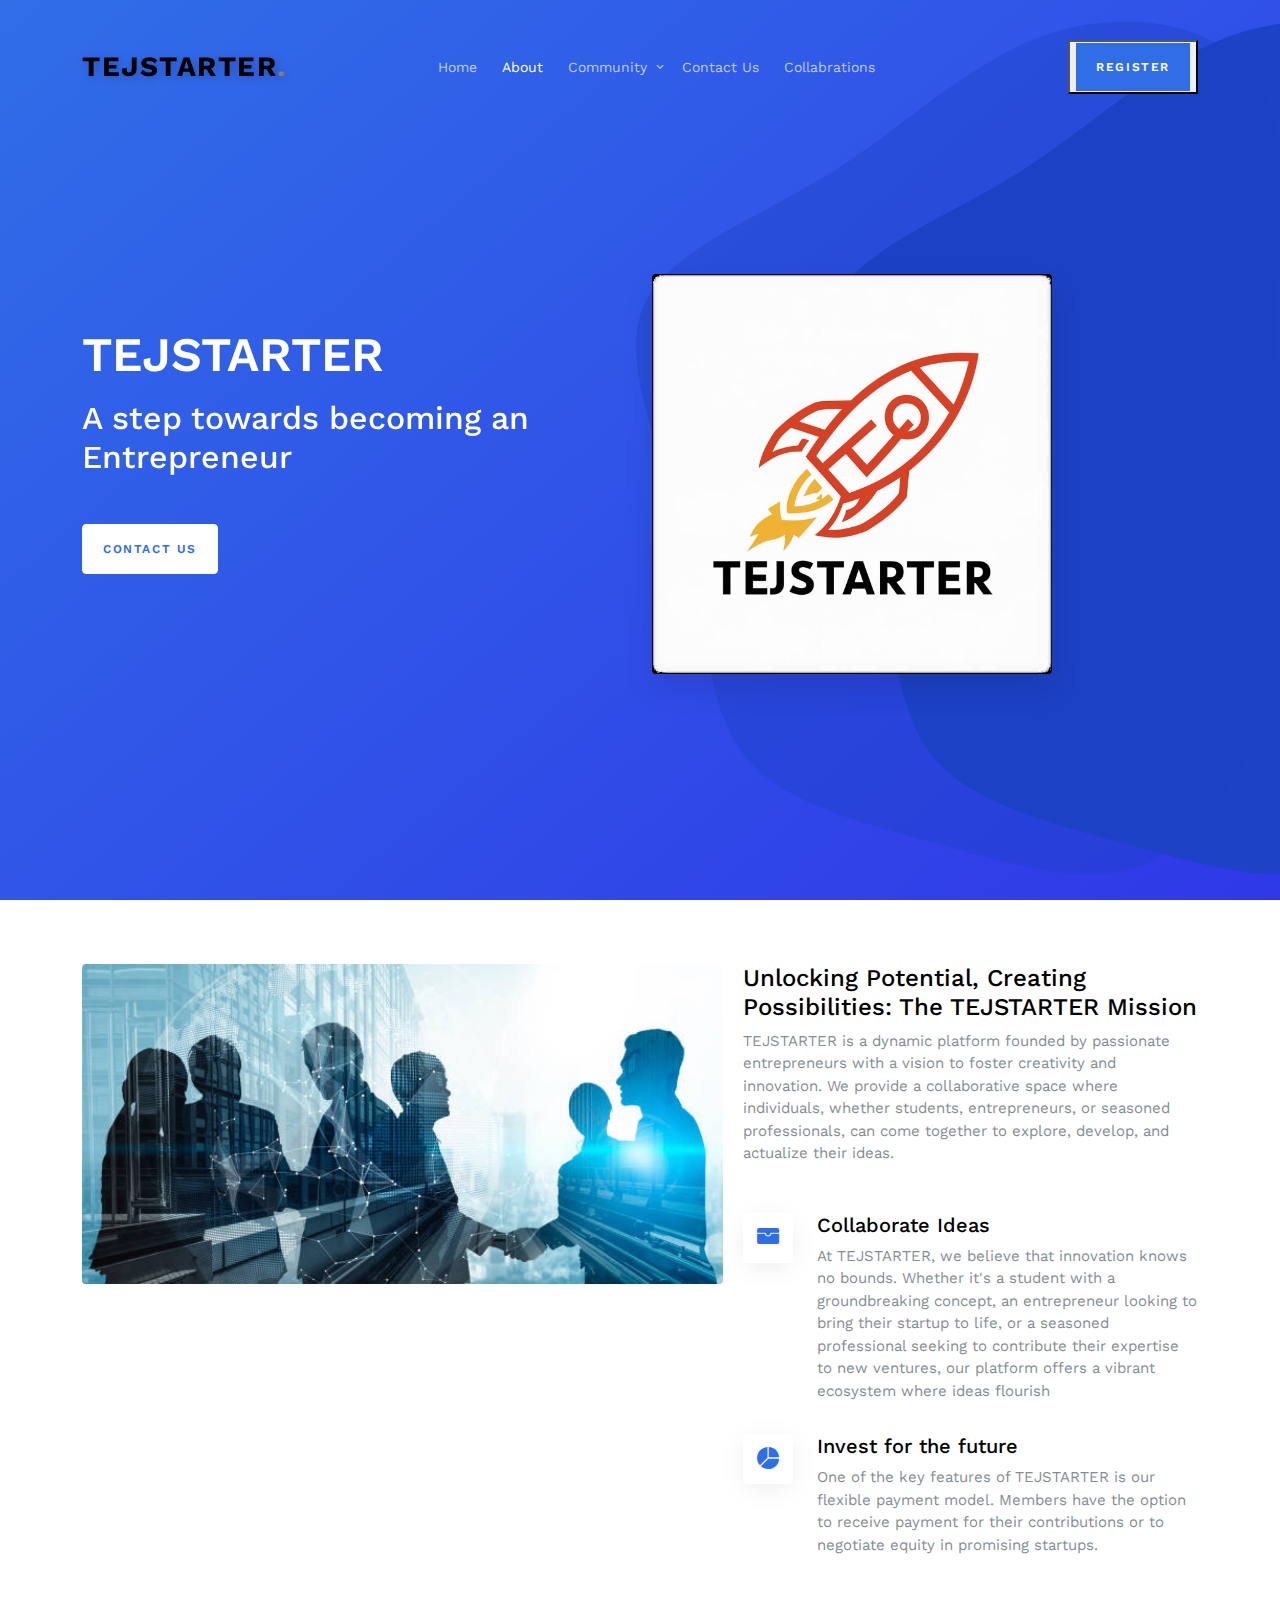
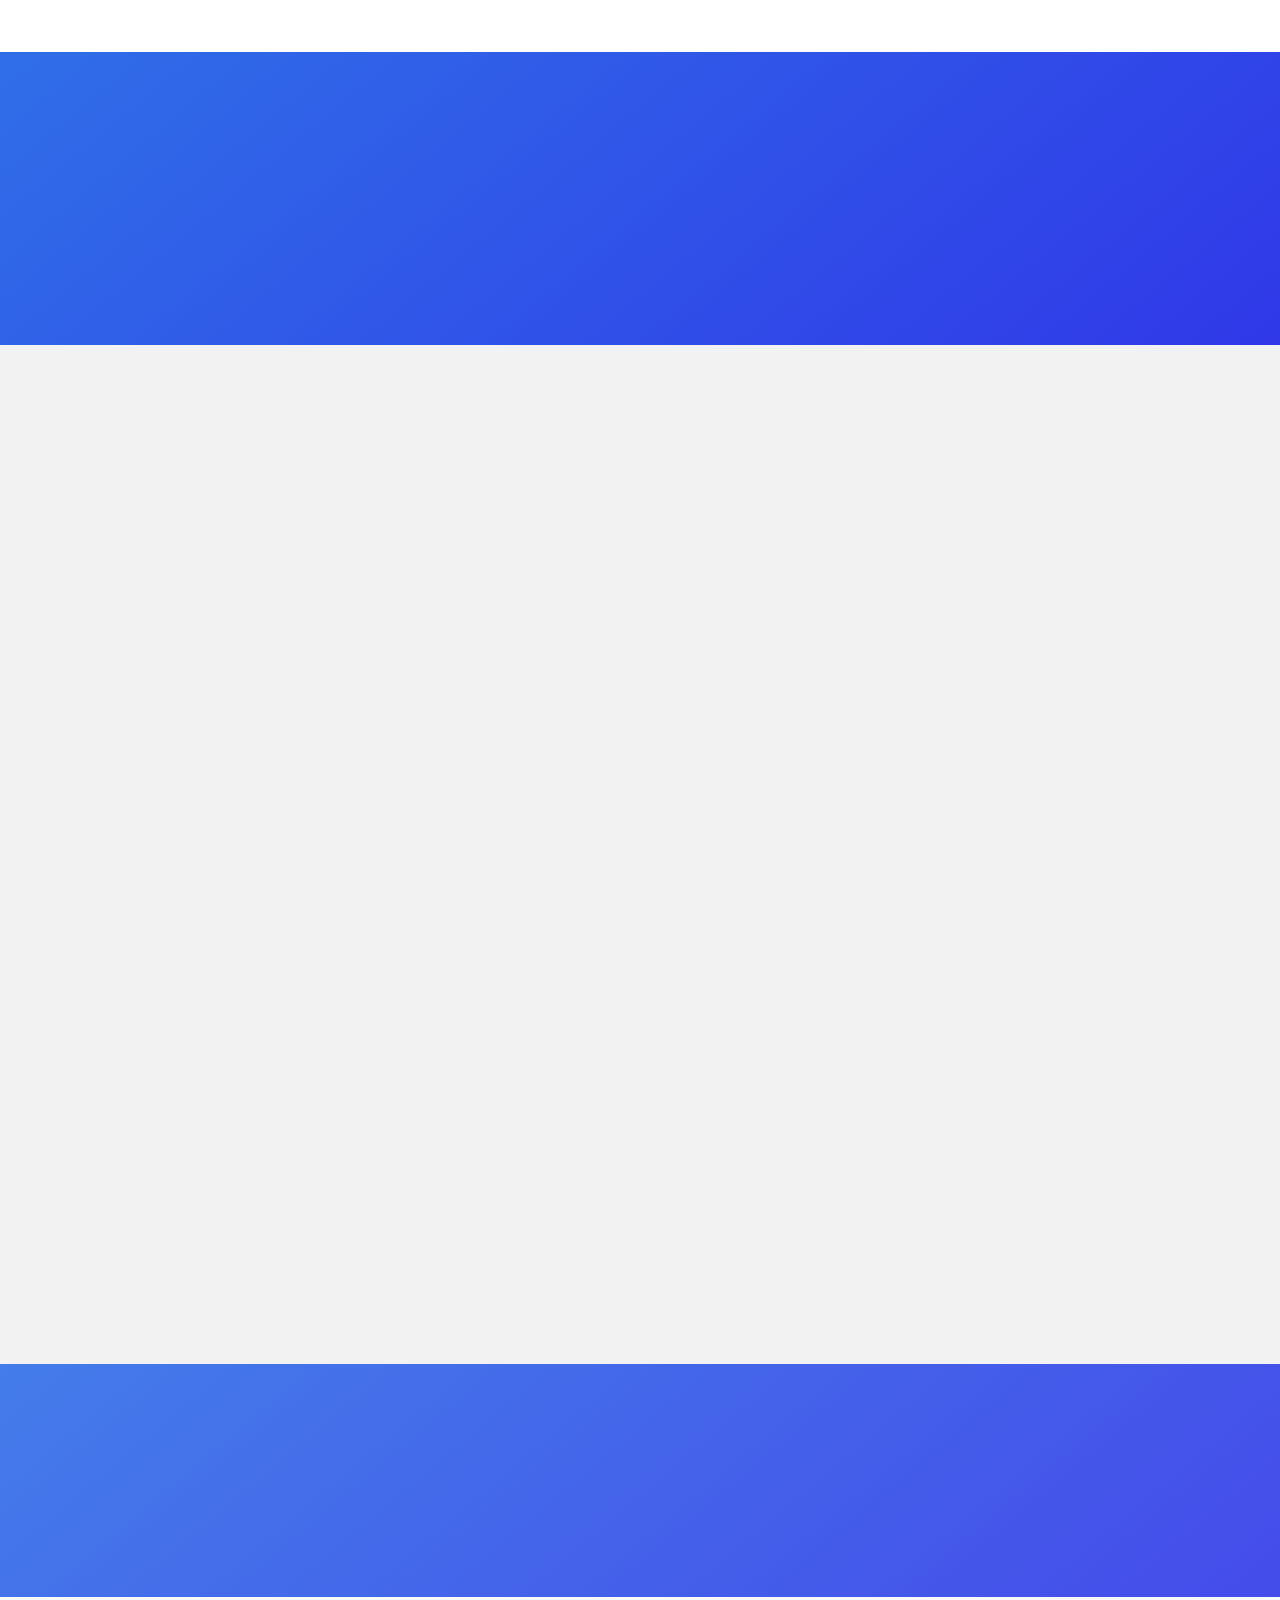
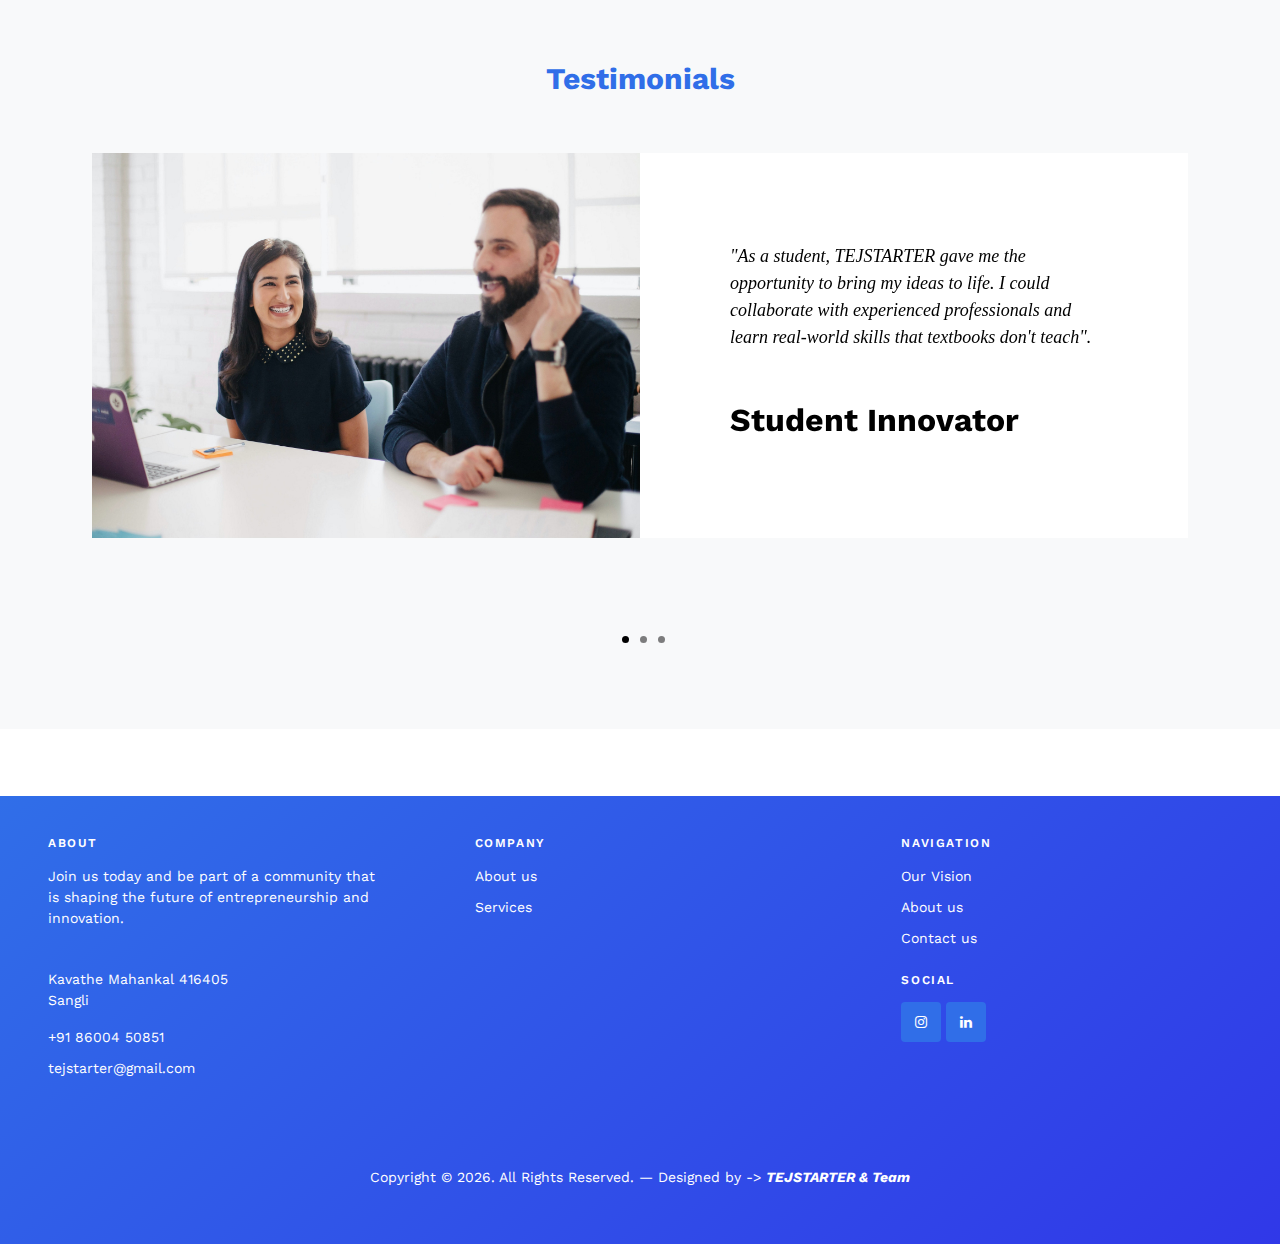
==== index.html @ 8b46d192 "Add initial HTML structure and SCSS styles for the project" ====
<!-- /*
* Template Name: Financing
* Template Author: Untree.co
* Template URI: https://untree.co/
* License: https://creativecommons.org/licenses/by/3.0/
*/ -->
<!DOCTYPE html>
<html lang="en">
  <head>
    <meta charset="utf-8" />
    <meta name="viewport" content="width=device-width, initial-scale=1" />
    <meta name="author" content="Untree.co" />
    <link rel="shortcut icon" href="TEJASLOGO.png" />

    <meta name="description" content="" />
    <meta name="keywords" content="bootstrap, bootstrap5" />

    <link rel="preconnect" href="https://fonts.googleapis.com" />
    <link rel="preconnect" href="https://fonts.gstatic.com" crossorigin />
    <link
      href="https://fonts.googleapis.com/css2?family=Work+Sans:wght@400;600;700&display=swap"
      rel="stylesheet"
    />

    <link rel="stylesheet" href="fonts/icomoon/style.css" />
    <link rel="stylesheet" href="fonts/flaticon/font/flaticon.css" />

    <link
      rel="stylesheet"
      href="https://cdn.jsdelivr.net/npm/bootstrap-icons@1.8.1/font/bootstrap-icons.css"
    />

    <link rel="stylesheet" href="css/tiny-slider.css" />
    <link rel="stylesheet" href="css/aos.css" />
    <link rel="stylesheet" href="css/glightbox.min.css" />
    <link rel="stylesheet" href="css/style.css" />

    <link rel="stylesheet" href="css/flatpickr.min.css" />

    <title>TEJSTARTER-innovate & implement ideas</title>
  </head>
  <body>
    <div class="site-mobile-menu site-navbar-target">
      <div class="site-mobile-menu-header">
        <div class="site-mobile-menu-close">
          <span class="icofont-close js-menu-toggle"></span>
        </div>
      </div>
      <div class="site-mobile-menu-body"></div>
    </div>

    <nav class="site-nav">
      <div class="container">
        <div class="menu-bg-wrap">
          <div class="site-navigation">
            <div class="row g-0 align-items-center">
              <div class="col-2">
                <a
                  href="index.html"
                  class="logo m-0 float-start fw-bold text-uppercase"
                  style="
                    font-size: 28px;
                    background:black;
                    -webkit-background-clip: text;
                    color: transparent;
                    text-shadow: 2px 2px 10px rgba(0, 0, 0, 0.2);
                    letter-spacing: 1.5px;
                    transition: transform 0.3s ease-in-out;
                  "
                  onmouseover="this.style.transform='scale(1.1)'"
                  onmouseout="this.style.transform='scale(1)'"
                >
                  TEJSTARTER<span class="text-primary">.</span>
                </a>
              </div>
              <div class="col-8 text-center">
                <ul
                  class="js-clone-nav d-none d-lg-inline-block text-start site-menu mx-auto"
                >
                  <li><a href="index.html">Home</a></li>
                  <li class="active"><a href="about.html">About</a></li>
                  <li class="has-children">
                    <a href="financing.html">Community</a>
                    <ul class="dropdown">
                      <li><a href="financing.html">Student</a></li>
                      <li><a href="single.html">Investor</a></li>
                      <li><a href="case-study.html">Entrepreneur</a></li>
                    </ul>
                  </li>
				  
                  <li><a href="contact.html">Contact Us</a></li>
                  <li><a href="collab.html">Collabrations</a></li>
                </ul>
              </div>
              <div class="col-2 text-end">
                <a
                  href="#"
                  class="burger ms-auto float-end site-menu-toggle js-menu-toggle d-inline-block d-lg-none light"
                >
                  <span></span>
                </a>

                

                <button>
                  <a style="border: #fff 2px ;"
                    href="registration_page.html"
                    class="btn btn-primary rounded-0 d-none d-lg-inline-block"
                    >Register</a
                  >
                </button>
              </div>
            </div>
          </div>
        </div>
      </div>
    </nav>

    <div class="hero overlay">
      <img src="images/blob.svg" alt="" class="img-fluid blob" />
      <div class="container">
        <div class="row align-items-center justify-content-between pt-5">
          <div class="col-lg-6 text-center text-lg-start pe-lg-5">
            <h1 class="heading text-white mb-3" data-aos="fade-up">
              TEJSTARTER
            </h1>
            <h2 class="text-white mb-5" data-aos="fade-up" data-aos-delay="100">
              A step towards becoming an Entrepreneur
            </h2>
            <div
              class="align-items-center mb-5 mm"
              data-aos="fade-up"
              data-aos-delay="200"
            >
              <a href="contact.html" class="btn btn-outline-white-reverse me-8"
                >Contact us</a
              >
            </div>
          </div>
          <div class="col-lg-6" data-aos="fade-up" data-aos-delay="300">
            <div class="img-wrap">
              <img
                src="TEJASLOGO.png"
                alt="Image"
                class="img-fluid rounded"
                height="450"
                width="400"
              />
            </div>
          </div>
        </div>
      </div>
    </div>

    <div class="section">
      <div class="container">
        <div class="row justify-content-between">
          <div class="col-lg-7 mb-4 mb-lg-0">
            <img
              src="low_quality-IDx06oyMiq.jpg"
              alt="Image"
              class="img-fluid rounded"
              height="800"
              width="900"
            />
          </div>
          <div class="col-lg-5 ps-lg-2">
            <div class="mb-5">
              <h2 class="text-black h4">
                Unlocking Potential, Creating Possibilities: The TEJSTARTER
                Mission
              </h2>
              <p>
                TEJSTARTER is a dynamic platform founded by passionate
                entrepreneurs with a vision to foster creativity and innovation.
                We provide a collaborative space where individuals, whether
                students, entrepreneurs, or seasoned professionals, can come
                together to explore, develop, and actualize their ideas.
              </p>
            </div>
            <div class="d-flex mb-3 service-alt">
              <div>
                <span class="bi-wallet-fill me-4"></span>
              </div>
              <div>
                <h3>Collaborate Ideas</h3>
                <p>
                  At TEJSTARTER, we believe that innovation knows no bounds.
                  Whether it's a student with a groundbreaking concept, an
                  entrepreneur looking to bring their startup to life, or a
                  seasoned professional seeking to contribute their expertise to
                  new ventures, our platform offers a vibrant ecosystem where
                  ideas flourish
                </p>
              </div>
            </div>

            <div class="d-flex mb-3 service-alt">
              <div>
                <span class="bi-pie-chart-fill me-4"></span>
              </div>
              <div>
                <h3>Invest for the future</h3>
                <p>
                  One of the key features of TEJSTARTER is our flexible payment
                  model. Members have the option to receive payment for their
                  contributions or to negotiate equity in promising startups.
                </p>
              </div>
            </div>
          </div>
        </div>
      </div>
    </div>

    <div class="section sec-features">
      <div class="container">
        <div class="row g-5">
          <div
            class="col-12 col-sm-6 col-md-6 col-lg-4"
            data-aos="fade-up"
            data-aos-delay="0"
          >
            <div class="feature d-flex">
              <img src="networking.png" alt="people" width="95" height="95" />
              <div>
                <h3>---Networking Opportunities</h3>
                <br />

                <p>
                  <b
                    >Connect with like-minded entrepreneurs, industry experts,
                    and investors to expand your professional network and find
                    collaborators.</b
                  >
                </p>
              </div>
            </div>
          </div>
          <div
            class="col-12 col-sm-6 col-md-6 col-lg-4"
            data-aos="fade-up"
            data-aos-delay="100"
          >
            <div class="feature d-flex">
              <img src="cross-country.png" width="95" height="95" />
              <div>
                <h3>Cross-Disciplinary Collaboration</h3>
                <br />

                <p>
                  <b
                    >Work with professionals from diverse fields, sparking
                    innovation through shared expertise and perspectives</b
                  >
                </p>
              </div>
            </div>
          </div>
          <div
            class="col-12 col-sm-6 col-md-6 col-lg-4"
            data-aos="fade-up"
            data-aos-delay="200"
          >
            <div class="feature d-flex">
              <img src="compensation.png" width="95" height="95" />
              <div>
                <h3>Flexible Compensation</h3>
                <br />

                <p>
                  <b
                    >Choose between monetary compensation or equity in startups,
                    giving you control over your involvement and investment in
                    projects.
                  </b>
                </p>
              </div>
            </div>
          </div>
        </div>
      </div>
    </div>

    <div class="section sec-services">
      <div class="container">
        <div class="row mb-5">
          <div class="col-lg-5 mx-auto text-center" data-aos="fade-up">
            <h2 class="heading text-primary">Why Join Us?</h2>
            <br />
          </div>
        </div>

        <div class="row">
          <div class="col-12 col-sm-6 col-md-6 col-lg-4" data-aos="fade-up">
            <div class="service text-center">
              <img src="ecosystem.png" width="95" height="95" />
              <br />
              <div>
                <br />
                <b><h3>Collaborative Ecosystem</h3></b>
                <br />
                <p class="mb-4">
                  TEJSTARTER is a platform where people from different
                  fields—students, entrepreneurs, and professionals—collaborate
                  to turn ideas into reality.
                </p>
              </div>
            </div>
          </div>
          <div
            class="col-12 col-sm-6 col-md-6 col-lg-4"
            data-aos="fade-up"
            data-aos-delay="100"
          >
            <div class="service text-center">
              <img src="resources.png" width="95" height="95" />
              <div>
                <br />
                <b><h3>Access to Resources</h3></b>
                <br />
                <p class="mb-4">
                  From software to market research tools, TEJSTARTER equips you
                  with the resources you need to build and grow your business.
                </p>
              </div>
            </div>
          </div>
          <div
            class="col-12 col-sm-6 col-md-6 col-lg-4"
            data-aos="fade-up"
            data-aos-delay="200"
          >
            <div class="service text-center">
              <img src="realworld.png" width="95" height="95" />
              <div>
                <br />
                <b><h3>Real-World Learning</h3></b>
                <br />
                <p class="mb-4">
                  Whether you are a student or early-stage entrepreneur,
                  TEJSTARTER provides hands-on experience in launching and
                  scaling a startup.
                </p>
              </div>
            </div>
          </div>

          <div
            class="col-12 col-sm-6 col-md-6 col-lg-4"
            data-aos="fade-up"
            data-aos-delay="100"
          >
            <div class="service text-center">
              <img src="project.png" width="95" height="95" />
              <div>
                <br />
                <b><h3>Diverse Project Opportunities</h3></b>
                <br />
                <p class="mb-4">
                  You can work on a variety of projects across different
                  industries, helping you build a versatile skill set.
                </p>
              </div>
            </div>
          </div>
          <div
            class="col-12 col-sm-6 col-md-6 col-lg-4"
            data-aos="fade-up"
            data-aos-delay="200"
          >
            <div class="service text-center">
              <span class="bi-graph-up-arrow"></span>
              <div>
                <b><h3>Growth Opportunities</h3></b>
                <br />
                <p class="mb-4">
                  TEJSTARTER helps you grow based on your specific goals,
                  whether it’s building a startup or improving your skills.
                </p>
              </div>
            </div>
          </div>
          <div
            class="col-12 col-sm-6 col-md-6 col-lg-4"
            data-aos="fade-up"
            data-aos-delay="300"
          >
            <div class="service text-center">
              <span class="bi-layers"></span>
              <div>
                <b><h3>Validation and Testing</h3></b>
                <br />
                <p class="mb-4">
                  By joining Tejas-Starters you can validate your ideas in
                  real-world settings by testing products, getting feedback from
                  experts.
                </p>
              </div>
            </div>
          </div>
        </div>
      </div>
    </div>

    <div
      class="section sec-cta overlay"
      style="background-image: url('bg2_home.jfif')"
    >
      <div class="container">
        <div class="row justify-content-between align-items-center">
          <div class="col-lg-5" data-aos="fade-up" data-aos-delay="0">
            <h2 class="heading">Wanna Talk To Us?</h2>
            <p>
              Got questions or want to collaborate? We're here to help! Click
              here to reach out and connect with us today.
            </p>
          </div>
          <div
            class="col-lg-5 text-end"
            data-aos="fade-up"
            data-aos-delay="100"
          >
            <a href="contact.html" class="btn btn-outline-white-reverse"
              >Contact us</a
            >
          </div>
        </div>
      </div>
    </div>

    <div class="section sec-testimonial bg-light">
      <div class="container">
        <div class="row mb-5 justify-content-center">
          <div class="col-lg-6 text-center">
            <h2 class="heading text-primary">Testimonials</h2>
          </div>
        </div>

        <div class="testimonial-slider-wrap">
          <div class="testimonial-slider" id="testimonial-slider">
            <div class="item">
              <div class="testimonial-half d-lg-flex bg-white">
                <div
                  class="img"
                  style="background-image: url('images/img_1.jpg')"
                ></div>
                <div class="text">
                  <blockquote>
                    <p>
                      "As a student, TEJSTARTER gave me the opportunity to bring
                      my ideas to life. I could collaborate with experienced
                      professionals and learn real-world skills that textbooks
                      don't teach".
                    </p>
                  </blockquote>
                  <div class="author">
                    <h2>
                      <strong class="d-block text-black"
                        >Student Innovator</strong
                      >
                    </h2>
                  </div>
                </div>
              </div>
            </div>

            <div class="item">
              <div class="testimonial-half d-lg-flex bg-white">
                <div
                  class="img"
                  style="background-image: url('img-1.jpg')"
                ></div>
                <div class="text">
                  <blockquote>
                    <p>
                      "TEJSTARTER is an amazing platform for startups. I’ve
                      connected with talented entrepreneurs and professionals,
                      and it’s helped me invest in some really promising ideas".
                    </p>
                  </blockquote>
                  <div class="author">
                    <h2>
                      <strong class="d-block text-black">Investor</strong>
                    </h2>
                  </div>
                </div>
              </div>
            </div>

            <div class="item">
              <div class="testimonial-half d-lg-flex bg-white">
                <div
                  class="img"
                  style="background-image: url('entrprnr.jpeg')"
                ></div>
                <div class="text">
                  <blockquote>
                    <p>
                      "TEJSTARTER transformed my startup journey. The
                      collaborative space allowed me to connect with brilliant
                      minds from different fields, and the flexible compensation
                      model gave me the freedom to focus on long-term success!"
                    </p>
                  </blockquote>
                  <div class="author">
                    <h2>
                      <strong class="d-block text-black">Entrepreneur</strong>
                    </h2>
                  </div>
                </div>
              </div>
            </div>
          </div>
        </div>
      </div>
    </div>
    <br />
    <br />
    <br />

    <!-- Footer -->
    <div
      class="site-footer"
      style="background-color: #007BFF; color: #fff; margin: 0; padding: 40px 0;"
    >
      <div class="container-fluid px-0">
        <div class="row gx-0">
          <!-- Footer Col 1 -->
          <div class="col-lg-4 px-5">
            <div class="widget">
              <h3>About</h3>
              <p>
                Join us today and be part of a community that is shaping the
                future of entrepreneurship and innovation.
              </p>
            </div>
            <div class="widget">
              <address>Kavathe Mahankal 416405<br />Sangli</address>
              <ul class="list-unstyled links">
                <li>+91 86004 50851</li>
                <li>
                  <a
                    href="mailto:tejstarter@gmail.com"
                    style="color: #fff; text-decoration: none;"
                  >
                    tejstarter@gmail.com
                  </a>
                </li>
              </ul>
            </div>
          </div>
          <!-- Footer Col 2 -->
          <div class="col-lg-4 px-5">
            <div class="widget">
              <h3>Company</h3>
              <ul class="list-unstyled links">
                <li>
                  <a href="#" style="color: #fff; text-decoration: none;"
                    >About us</a
                  >
                </li>
                <li>
                  <a href="#" style="color: #fff; text-decoration: none;"
                    >Services</a
                  >
                </li>
              </ul>
            </div>
          </div>
          <!-- Footer Col 3 -->
          <div class="col-lg-4 px-5">
            <div class="widget">
              <h3>Navigation</h3>
              <ul class="list-unstyled links mb-4">
                <li>
                  <a href="#" style="color: #fff; text-decoration: none;"
                    >Our Vision</a
                  >
                </li>
                <li>
                  <a href="#" style="color: #fff; text-decoration: none;"
                    >About us</a
                  >
                </li>
                <li>
                  <a href="#" style="color: #fff; text-decoration: none;"
                    >Contact us</a
                  >
                </li>
              </ul>
              <h3>Social</h3>
              <ul class="list-unstyled social">
                <li>
                  <a
                    href="https://www.instagram.com/tejstarter"
                    style="color: #fff;"
                  >
                    <span class="icon-instagram"></span>
                  </a>
                </li>
                <li>
                  <a
                    href="https://www.linkedin.com/company/startters/"
                    style="color: #fff;"
                  >
                    <span class="icon-linkedin"></span>
                  </a>
                </li>
              </ul>
            </div>
          </div>
        </div>
        <!-- Footer bottom row -->
        <div class="row gx-0 mt-5">
          <div class="col-12 text-center" style="padding: 0 20px;">
            <p>
              Copyright &copy;
              <script>
                document.write(new Date().getFullYear());
              </script>.
              All Rights Reserved. &mdash; Designed by ->
              <b><i>TEJSTARTER & Team</i></b>
            </p>
          </div>
        </div>
      </div>
    </div>
    <!-- End Footer -->

    <!-- Preloader -->
    <div id="overlayer"></div>
    <div class="loader">
      <div class="spinner-border text-primary" role="status">
        <span class="visually-hidden">Loading...</span>
      </div>
    </div>

    <script src="js/bootstrap.bundle.min.js"></script>
    <script src="js/tiny-slider.js"></script>

    <script src="js/flatpickr.min.js"></script>

    <script src="js/aos.js"></script>
    <script src="js/glightbox.min.js"></script>
    <script src="js/navbar.js"></script>
    <script src="js/counter.js"></script>
    <script src="js/custom.js"></script>
  </body>
</html>
---- fonts/icomoon/style.css ----
@font-face {
  font-family: 'icomoon';
  src:  url('fonts/icomoon.eot?10si43');
  src:  url('fonts/icomoon.eot?10si43#iefix') format('embedded-opentype'),
    url('fonts/icomoon.ttf?10si43') format('truetype'),
    url('fonts/icomoon.woff?10si43') format('woff'),
    url('fonts/icomoon.svg?10si43#icomoon') format('svg');
  font-weight: normal;
  font-style: normal;
}

[class^="icon-"], [class*=" icon-"] {
  /* use !important to prevent issues with browser extensions that change fonts */
  font-family: 'icomoon' !important;
  speak: none;
  font-style: normal;
  font-weight: normal;
  font-variant: normal;
  text-transform: none;
  line-height: 1;

  /* Better Font Rendering =========== */
  -webkit-font-smoothing: antialiased;
  -moz-osx-font-smoothing: grayscale;
}

.icon-asterisk:before {
  content: "\f069";
}
.icon-plus:before {
  content: "\f067";
}
.icon-question:before {
  content: "\f128";
}
.icon-minus:before {
  content: "\f068";
}
.icon-glass:before {
  content: "\f000";
}
.icon-music:before {
  content: "\f001";
}
.icon-search:before {
  content: "\f002";
}
.icon-envelope-o:before {
  content: "\f003";
}
.icon-heart:before {
  content: "\f004";
}
.icon-star:before {
  content: "\f005";
}
.icon-star-o:before {
  content: "\f006";
}
.icon-user:before {
  content: "\f007";
}
.icon-film:before {
  content: "\f008";
}
.icon-th-large:before {
  content: "\f009";
}
.icon-th:before {
  content: "\f00a";
}
.icon-th-list:before {
  content: "\f00b";
}
.icon-check:before {
  content: "\f00c";
}
.icon-close:before {
  content: "\f00d";
}
.icon-remove:before {
  content: "\f00d";
}
.icon-times:before {
  content: "\f00d";
}
.icon-search-plus:before {
  content: "\f00e";
}
.icon-search-minus:before {
  content: "\f010";
}
.icon-power-off:before {
  content: "\f011";
}
.icon-signal:before {
  content: "\f012";
}
.icon-cog:before {
  content: "\f013";
}
.icon-gear:before {
  content: "\f013";
}
.icon-trash-o:before {
  content: "\f014";
}
.icon-home:before {
  content: "\f015";
}
.icon-file-o:before {
  content: "\f016";
}
.icon-clock-o:before {
  content: "\f017";
}
.icon-road:before {
  content: "\f018";
}
.icon-download:before {
  content: "\f019";
}
.icon-arrow-circle-o-down:before {
  content: "\f01a";
}
.icon-arrow-circle-o-up:before {
  content: "\f01b";
}
.icon-inbox:before {
  content: "\f01c";
}
.icon-play-circle-o:before {
  content: "\f01d";
}
.icon-repeat:before {
  content: "\f01e";
}
.icon-rotate-right:before {
  content: "\f01e";
}
.icon-refresh:before {
  content: "\f021";
}
.icon-list-alt:before {
  content: "\f022";
}
.icon-lock:before {
  content: "\f023";
}
.icon-flag:before {
  content: "\f024";
}
.icon-headphones:before {
  content: "\f025";
}
.icon-volume-off:before {
  content: "\f026";
}
.icon-volume-down:before {
  content: "\f027";
}
.icon-volume-up:before {
  content: "\f028";
}
.icon-qrcode:before {
  content: "\f029";
}
.icon-barcode:before {
  content: "\f02a";
}
.icon-tag:before {
  content: "\f02b";
}
.icon-tags:before {
  content: "\f02c";
}
.icon-book:before {
  content: "\f02d";
}
.icon-bookmark:before {
  content: "\f02e";
}
.icon-print:before {
  content: "\f02f";
}
.icon-camera:before {
  content: "\f030";
}
.icon-font:before {
  content: "\f031";
}
.icon-bold:before {
  content: "\f032";
}
.icon-italic:before {
  content: "\f033";
}
.icon-text-height:before {
  content: "\f034";
}
.icon-text-width:before {
  content: "\f035";
}
.icon-align-left:before {
  content: "\f036";
}
.icon-align-center:before {
  content: "\f037";
}
.icon-align-right:before {
  content: "\f038";
}
.icon-align-justify:before {
  content: "\f039";
}
.icon-list:before {
  content: "\f03a";
}
.icon-dedent:before {
  content: "\f03b";
}
.icon-outdent:before {
  content: "\f03b";
}
.icon-indent:before {
  content: "\f03c";
}
.icon-video-camera:before {
  content: "\f03d";
}
.icon-image:before {
  content: "\f03e";
}
.icon-photo:before {
  content: "\f03e";
}
.icon-picture-o:before {
  content: "\f03e";
}
.icon-pencil:before {
  content: "\f040";
}
.icon-map-marker:before {
  content: "\f041";
}
.icon-adjust:before {
  content: "\f042";
}
.icon-tint:before {
  content: "\f043";
}
.icon-edit:before {
  content: "\f044";
}
.icon-pencil-square-o:before {
  content: "\f044";
}
.icon-share-square-o:before {
  content: "\f045";
}
.icon-check-square-o:before {
  content: "\f046";
}
.icon-arrows:before {
  content: "\f047";
}
.icon-step-backward:before {
  content: "\f048";
}
.icon-fast-backward:before {
  content: "\f049";
}
.icon-backward:before {
  content: "\f04a";
}
.icon-play:before {
  content: "\f04b";
}
.icon-pause:before {
  content: "\f04c";
}
.icon-stop:before {
  content: "\f04d";
}
.icon-forward:before {
  content: "\f04e";
}
.icon-fast-forward:before {
  content: "\f050";
}
.icon-step-forward:before {
  content: "\f051";
}
.icon-eject:before {
  content: "\f052";
}
.icon-chevron-left:before {
  content: "\f053";
}
.icon-chevron-right:before {
  content: "\f054";
}
.icon-plus-circle:before {
  content: "\f055";
}
.icon-minus-circle:before {
  content: "\f056";
}
.icon-times-circle:before {
  content: "\f057";
}
.icon-check-circle:before {
  content: "\f058";
}
.icon-question-circle:before {
  content: "\f059";
}
.icon-info-circle:before {
  content: "\f05a";
}
.icon-crosshairs:before {
  content: "\f05b";
}
.icon-times-circle-o:before {
  content: "\f05c";
}
.icon-check-circle-o:before {
  content: "\f05d";
}
.icon-ban:before {
  content: "\f05e";
}
.icon-arrow-left:before {
  content: "\f060";
}
.icon-arrow-right:before {
  content: "\f061";
}
.icon-arrow-up:before {
  content: "\f062";
}
.icon-arrow-down:before {
  content: "\f063";
}
.icon-mail-forward:before {
  content: "\f064";
}
.icon-share:before {
  content: "\f064";
}
.icon-expand:before {
  content: "\f065";
}
.icon-compress:before {
  content: "\f066";
}
.icon-exclamation-circle:before {
  content: "\f06a";
}
.icon-gift:before {
  content: "\f06b";
}
.icon-leaf:before {
  content: "\f06c";
}
.icon-fire:before {
  content: "\f06d";
}
.icon-eye:before {
  content: "\f06e";
}
.icon-eye-slash:before {
  content: "\f070";
}
.icon-exclamation-triangle:before {
  content: "\f071";
}
.icon-warning:before {
  content: "\f071";
}
.icon-plane:before {
  content: "\f072";
}
.icon-calendar:before {
  content: "\f073";
}
.icon-random:before {
  content: "\f074";
}
.icon-comment:before {
  content: "\f075";
}
.icon-magnet:before {
  content: "\f076";
}
.icon-chevron-up:before {
  content: "\f077";
}
.icon-chevron-down:before {
  content: "\f078";
}
.icon-retweet:before {
  content: "\f079";
}
.icon-shopping-cart:before {
  content: "\f07a";
}
.icon-folder:before {
  content: "\f07b";
}
.icon-folder-open:before {
  content: "\f07c";
}
.icon-arrows-v:before {
  content: "\f07d";
}
.icon-arrows-h:before {
  content: "\f07e";
}
.icon-bar-chart:before {
  content: "\f080";
}
.icon-bar-chart-o:before {
  content: "\f080";
}
.icon-twitter-square:before {
  content: "\f081";
}
.icon-facebook-square:before {
  content: "\f082";
}
.icon-camera-retro:before {
  content: "\f083";
}
.icon-key:before {
  content: "\f084";
}
.icon-cogs:before {
  content: "\f085";
}
.icon-gears:before {
  content: "\f085";
}
.icon-comments:before {
  content: "\f086";
}
.icon-thumbs-o-up:before {
  content: "\f087";
}
.icon-thumbs-o-down:before {
  content: "\f088";
}
.icon-star-half:before {
  content: "\f089";
}
.icon-heart-o:before {
  content: "\f08a";
}
.icon-sign-out:before {
  content: "\f08b";
}
.icon-linkedin-square:before {
  content: "\f08c";
}
.icon-thumb-tack:before {
  content: "\f08d";
}
.icon-external-link:before {
  content: "\f08e";
}
.icon-sign-in:before {
  content: "\f090";
}
.icon-trophy:before {
  content: "\f091";
}
.icon-github-square:before {
  content: "\f092";
}
.icon-upload:before {
  content: "\f093";
}
.icon-lemon-o:before {
  content: "\f094";
}
.icon-phone:before {
  content: "\f095";
}
.icon-square-o:before {
  content: "\f096";
}
.icon-bookmark-o:before {
  content: "\f097";
}
.icon-phone-square:before {
  content: "\f098";
}
.icon-twitter:before {
  content: "\f099";
}
.icon-facebook:before {
  content: "\f09a";
}
.icon-facebook-f:before {
  content: "\f09a";
}
.icon-github:before {
  content: "\f09b";
}
.icon-unlock:before {
  content: "\f09c";
}
.icon-credit-card:before {
  content: "\f09d";
}
.icon-feed:before {
  content: "\f09e";
}
.icon-rss:before {
  content: "\f09e";
}
.icon-hdd-o:before {
  content: "\f0a0";
}
.icon-bullhorn:before {
  content: "\f0a1";
}
.icon-bell-o:before {
  content: "\f0a2";
}
.icon-certificate:before {
  content: "\f0a3";
}
.icon-hand-o-right:before {
  content: "\f0a4";
}
.icon-hand-o-left:before {
  content: "\f0a5";
}
.icon-hand-o-up:before {
  content: "\f0a6";
}
.icon-hand-o-down:before {
  content: "\f0a7";
}
.icon-arrow-circle-left:before {
  content: "\f0a8";
}
.icon-arrow-circle-right:before {
  content: "\f0a9";
}
.icon-arrow-circle-up:before {
  content: "\f0aa";
}
.icon-arrow-circle-down:before {
  content: "\f0ab";
}
.icon-globe:before {
  content: "\f0ac";
}
.icon-wrench:before {
  content: "\f0ad";
}
.icon-tasks:before {
  content: "\f0ae";
}
.icon-filter:before {
  content: "\f0b0";
}
.icon-briefcase:before {
  content: "\f0b1";
}
.icon-arrows-alt:before {
  content: "\f0b2";
}
.icon-group:before {
  content: "\f0c0";
}
.icon-users:before {
  content: "\f0c0";
}
.icon-chain:before {
  content: "\f0c1";
}
.icon-link:before {
  content: "\f0c1";
}
.icon-cloud:before {
  content: "\f0c2";
}
.icon-flask:before {
  content: "\f0c3";
}
.icon-cut:before {
  content: "\f0c4";
}
.icon-scissors:before {
  content: "\f0c4";
}
.icon-copy:before {
  content: "\f0c5";
}
.icon-files-o:before {
  content: "\f0c5";
}
.icon-paperclip:before {
  content: "\f0c6";
}
.icon-floppy-o:before {
  content: "\f0c7";
}
.icon-save:before {
  content: "\f0c7";
}
.icon-square:before {
  content: "\f0c8";
}
.icon-bars:before {
  content: "\f0c9";
}
.icon-navicon:before {
  content: "\f0c9";
}
.icon-reorder:before {
  content: "\f0c9";
}
.icon-list-ul:before {
  content: "\f0ca";
}
.icon-list-ol:before {
  content: "\f0cb";
}
.icon-strikethrough:before {
  content: "\f0cc";
}
.icon-underline:before {
  content: "\f0cd";
}
.icon-table:before {
  content: "\f0ce";
}
.icon-magic:before {
  content: "\f0d0";
}
.icon-truck:before {
  content: "\f0d1";
}
.icon-pinterest:before {
  content: "\f0d2";
}
.icon-pinterest-square:before {
  content: "\f0d3";
}
.icon-google-plus-square:before {
  content: "\f0d4";
}
.icon-google-plus:before {
  content: "\f0d5";
}
.icon-money:before {
  content: "\f0d6";
}
.icon-caret-down:before {
  content: "\f0d7";
}
.icon-caret-up:before {
  content: "\f0d8";
}
.icon-caret-left:before {
  content: "\f0d9";
}
.icon-caret-right:before {
  content: "\f0da";
}
.icon-columns:before {
  content: "\f0db";
}
.icon-sort:before {
  content: "\f0dc";
}
.icon-unsorted:before {
  content: "\f0dc";
}
.icon-sort-desc:before {
  content: "\f0dd";
}
.icon-sort-down:before {
  content: "\f0dd";
}
.icon-sort-asc:before {
  content: "\f0de";
}
.icon-sort-up:before {
  content: "\f0de";
}
.icon-envelope:before {
  content: "\f0e0";
}
.icon-linkedin:before {
  content: "\f0e1";
}
.icon-rotate-left:before {
  content: "\f0e2";
}
.icon-undo:before {
  content: "\f0e2";
}
.icon-gavel:before {
  content: "\f0e3";
}
.icon-legal:before {
  content: "\f0e3";
}
.icon-dashboard:before {
  content: "\f0e4";
}
.icon-tachometer:before {
  content: "\f0e4";
}
.icon-comment-o:before {
  content: "\f0e5";
}
.icon-comments-o:before {
  content: "\f0e6";
}
.icon-bolt:before {
  content: "\f0e7";
}
.icon-flash:before {
  content: "\f0e7";
}
.icon-sitemap:before {
  content: "\f0e8";
}
.icon-umbrella:before {
  content: "\f0e9";
}
.icon-clipboard:before {
  content: "\f0ea";
}
.icon-paste:before {
  content: "\f0ea";
}
.icon-lightbulb-o:before {
  content: "\f0eb";
}
.icon-exchange:before {
  content: "\f0ec";
}
.icon-cloud-download:before {
  content: "\f0ed";
}
.icon-cloud-upload:before {
  content: "\f0ee";
}
.icon-user-md:before {
  content: "\f0f0";
}
.icon-stethoscope:before {
  content: "\f0f1";
}
.icon-suitcase:before {
  content: "\f0f2";
}
.icon-bell:before {
  content: "\f0f3";
}
.icon-coffee:before {
  content: "\f0f4";
}
.icon-cutlery:before {
  content: "\f0f5";
}
.icon-file-text-o:before {
  content: "\f0f6";
}
.icon-building-o:before {
  content: "\f0f7";
}
.icon-hospital-o:before {
  content: "\f0f8";
}
.icon-ambulance:before {
  content: "\f0f9";
}
.icon-medkit:before {
  content: "\f0fa";
}
.icon-fighter-jet:before {
  content: "\f0fb";
}
.icon-beer:before {
  content: "\f0fc";
}
.icon-h-square:before {
  content: "\f0fd";
}
.icon-plus-square:before {
  content: "\f0fe";
}
.icon-angle-double-left:before {
  content: "\f100";
}
.icon-angle-double-right:before {
  content: "\f101";
}
.icon-angle-double-up:before {
  content: "\f102";
}
.icon-angle-double-down:before {
  content: "\f103";
}
.icon-angle-left:before {
  content: "\f104";
}
.icon-angle-right:before {
  content: "\f105";
}
.icon-angle-up:before {
  content: "\f106";
}
.icon-angle-down:before {
  content: "\f107";
}
.icon-desktop:before {
  content: "\f108";
}
.icon-laptop:before {
  content: "\f109";
}
.icon-tablet:before {
  content: "\f10a";
}
.icon-mobile:before {
  content: "\f10b";
}
.icon-mobile-phone:before {
  content: "\f10b";
}
.icon-circle-o:before {
  content: "\f10c";
}
.icon-quote-left:before {
  content: "\f10d";
}
.icon-quote-right:before {
  content: "\f10e";
}
.icon-spinner:before {
  content: "\f110";
}
.icon-circle:before {
  content: "\f111";
}
.icon-mail-reply:before {
  content: "\f112";
}
.icon-reply:before {
  content: "\f112";
}
.icon-github-alt:before {
  content: "\f113";
}
.icon-folder-o:before {
  content: "\f114";
}
.icon-folder-open-o:before {
  content: "\f115";
}
.icon-smile-o:before {
  content: "\f118";
}
.icon-frown-o:before {
  content: "\f119";
}
.icon-meh-o:before {
  content: "\f11a";
}
.icon-gamepad:before {
  content: "\f11b";
}
.icon-keyboard-o:before {
  content: "\f11c";
}
.icon-flag-o:before {
  content: "\f11d";
}
.icon-flag-checkered:before {
  content: "\f11e";
}
.icon-terminal:before {
  content: "\f120";
}
.icon-code:before {
  content: "\f121";
}
.icon-mail-reply-all:before {
  content: "\f122";
}
.icon-reply-all:before {
  content: "\f122";
}
.icon-star-half-empty:before {
  content: "\f123";
}
.icon-star-half-full:before {
  content: "\f123";
}
.icon-star-half-o:before {
  content: "\f123";
}
.icon-location-arrow:before {
  content: "\f124";
}
.icon-crop:before {
  content: "\f125";
}
.icon-code-fork:before {
  content: "\f126";
}
.icon-chain-broken:before {
  content: "\f127";
}
.icon-unlink:before {
  content: "\f127";
}
.icon-info:before {
  content: "\f129";
}
.icon-exclamation:before {
  content: "\f12a";
}
.icon-superscript:before {
  content: "\f12b";
}
.icon-subscript:before {
  content: "\f12c";
}
.icon-eraser:before {
  content: "\f12d";
}
.icon-puzzle-piece:before {
  content: "\f12e";
}
.icon-microphone:before {
  content: "\f130";
}
.icon-microphone-slash:before {
  content: "\f131";
}
.icon-shield:before {
  content: "\f132";
}
.icon-calendar-o:before {
  content: "\f133";
}
.icon-fire-extinguisher:before {
  content: "\f134";
}
.icon-rocket:before {
  content: "\f135";
}
.icon-maxcdn:before {
  content: "\f136";
}
.icon-chevron-circle-left:before {
  content: "\f137";
}
.icon-chevron-circle-right:before {
  content: "\f138";
}
.icon-chevron-circle-up:before {
  content: "\f139";
}
.icon-chevron-circle-down:before {
  content: "\f13a";
}
.icon-html5:before {
  content: "\f13b";
}
.icon-css3:before {
  content: "\f13c";
}
.icon-anchor:before {
  content: "\f13d";
}
.icon-unlock-alt:before {
  content: "\f13e";
}
.icon-bullseye:before {
  content: "\f140";
}
.icon-ellipsis-h:before {
  content: "\f141";
}
.icon-ellipsis-v:before {
  content: "\f142";
}
.icon-rss-square:before {
  content: "\f143";
}
.icon-play-circle:before {
  content: "\f144";
}
.icon-ticket:before {
  content: "\f145";
}
.icon-minus-square:before {
  content: "\f146";
}
.icon-minus-square-o:before {
  content: "\f147";
}
.icon-level-up:before {
  content: "\f148";
}
.icon-level-down:before {
  content: "\f149";
}
.icon-check-square:before {
  content: "\f14a";
}
.icon-pencil-square:before {
  content: "\f14b";
}
.icon-external-link-square:before {
  content: "\f14c";
}
.icon-share-square:before {
  content: "\f14d";
}
.icon-compass:before {
  content: "\f14e";
}
.icon-caret-square-o-down:before {
  content: "\f150";
}
.icon-toggle-down:before {
  content: "\f150";
}
.icon-caret-square-o-up:before {
  content: "\f151";
}
.icon-toggle-up:before {
  content: "\f151";
}
.icon-caret-square-o-right:before {
  content: "\f152";
}
.icon-toggle-right:before {
  content: "\f152";
}
.icon-eur:before {
  content: "\f153";
}
.icon-euro:before {
  content: "\f153";
}
.icon-gbp:before {
  content: "\f154";
}
.icon-dollar:before {
  content: "\f155";
}
.icon-usd:before {
  content: "\f155";
}
.icon-inr:before {
  content: "\f156";
}
.icon-rupee:before {
  content: "\f156";
}
.icon-cny:before {
  content: "\f157";
}
.icon-jpy:before {
  content: "\f157";
}
.icon-rmb:before {
  content: "\f157";
}
.icon-yen:before {
  content: "\f157";
}
.icon-rouble:before {
  content: "\f158";
}
.icon-rub:before {
  content: "\f158";
}
.icon-ruble:before {
  content: "\f158";
}
.icon-krw:before {
  content: "\f159";
}
.icon-won:before {
  content: "\f159";
}
.icon-bitcoin:before {
  content: "\f15a";
}
.icon-btc:before {
  content: "\f15a";
}
.icon-file:before {
  content: "\f15b";
}
.icon-file-text:before {
  content: "\f15c";
}
.icon-sort-alpha-asc:before {
  content: "\f15d";
}
.icon-sort-alpha-desc:before {
  content: "\f15e";
}
.icon-sort-amount-asc:before {
  content: "\f160";
}
.icon-sort-amount-desc:before {
  content: "\f161";
}
.icon-sort-numeric-asc:before {
  content: "\f162";
}
.icon-sort-numeric-desc:before {
  content: "\f163";
}
.icon-thumbs-up:before {
  content: "\f164";
}
.icon-thumbs-down:before {
  content: "\f165";
}
.icon-youtube-square:before {
  content: "\f166";
}
.icon-youtube:before {
  content: "\f167";
}
.icon-xing:before {
  content: "\f168";
}
.icon-xing-square:before {
  content: "\f169";
}
.icon-youtube-play:before {
  content: "\f16a";
}
.icon-dropbox:before {
  content: "\f16b";
}
.icon-stack-overflow:before {
  content: "\f16c";
}
.icon-instagram:before {
  content: "\f16d";
}
.icon-flickr:before {
  content: "\f16e";
}
.icon-adn:before {
  content: "\f170";
}
.icon-bitbucket:before {
  content: "\f171";
}
.icon-bitbucket-square:before {
  content: "\f172";
}
.icon-tumblr:before {
  content: "\f173";
}
.icon-tumblr-square:before {
  content: "\f174";
}
.icon-long-arrow-down:before {
  content: "\f175";
}
.icon-long-arrow-up:before {
  content: "\f176";
}
.icon-long-arrow-left:before {
  content: "\f177";
}
.icon-long-arrow-right:before {
  content: "\f178";
}
.icon-apple:before {
  content: "\f179";
}
.icon-windows:before {
  content: "\f17a";
}
.icon-android:before {
  content: "\f17b";
}
.icon-linux:before {
  content: "\f17c";
}
.icon-dribbble:before {
  content: "\f17d";
}
.icon-skype:before {
  content: "\f17e";
}
.icon-foursquare:before {
  content: "\f180";
}
.icon-trello:before {
  content: "\f181";
}
.icon-female:before {
  content: "\f182";
}
.icon-male:before {
  content: "\f183";
}
.icon-gittip:before {
  content: "\f184";
}
.icon-gratipay:before {
  content: "\f184";
}
.icon-sun-o:before {
  content: "\f185";
}
.icon-moon-o:before {
  content: "\f186";
}
.icon-archive:before {
  content: "\f187";
}
.icon-bug:before {
  content: "\f188";
}
.icon-vk:before {
  content: "\f189";
}
.icon-weibo:before {
  content: "\f18a";
}
.icon-renren:before {
  content: "\f18b";
}
.icon-pagelines:before {
  content: "\f18c";
}
.icon-stack-exchange:before {
  content: "\f18d";
}
.icon-arrow-circle-o-right:before {
  content: "\f18e";
}
.icon-arrow-circle-o-left:before {
  content: "\f190";
}
.icon-caret-square-o-left:before {
  content: "\f191";
}
.icon-toggle-left:before {
  content: "\f191";
}
.icon-dot-circle-o:before {
  content: "\f192";
}
.icon-wheelchair:before {
  content: "\f193";
}
.icon-vimeo-square:before {
  content: "\f194";
}
.icon-try:before {
  content: "\f195";
}
.icon-turkish-lira:before {
  content: "\f195";
}
.icon-plus-square-o:before {
  content: "\f196";
}
.icon-space-shuttle:before {
  content: "\f197";
}
.icon-slack:before {
  content: "\f198";
}
.icon-envelope-square:before {
  content: "\f199";
}
.icon-wordpress:before {
  content: "\f19a";
}
.icon-openid:before {
  content: "\f19b";
}
.icon-bank:before {
  content: "\f19c";
}
.icon-institution:before {
  content: "\f19c";
}
.icon-university:before {
  content: "\f19c";
}
.icon-graduation-cap:before {
  content: "\f19d";
}
.icon-mortar-board:before {
  content: "\f19d";
}
.icon-yahoo:before {
  content: "\f19e";
}
.icon-google:before {
  content: "\f1a0";
}
.icon-reddit:before {
  content: "\f1a1";
}
.icon-reddit-square:before {
  content: "\f1a2";
}
.icon-stumbleupon-circle:before {
  content: "\f1a3";
}
.icon-stumbleupon:before {
  content: "\f1a4";
}
.icon-delicious:before {
  content: "\f1a5";
}
.icon-digg:before {
  content: "\f1a6";
}
.icon-pied-piper-pp:before {
  content: "\f1a7";
}
.icon-pied-piper-alt:before {
  content: "\f1a8";
}
.icon-drupal:before {
  content: "\f1a9";
}
.icon-joomla:before {
  content: "\f1aa";
}
.icon-language:before {
  content: "\f1ab";
}
.icon-fax:before {
  content: "\f1ac";
}
.icon-building:before {
  content: "\f1ad";
}
.icon-child:before {
  content: "\f1ae";
}
.icon-paw:before {
  content: "\f1b0";
}
.icon-spoon:before {
  content: "\f1b1";
}
.icon-cube:before {
  content: "\f1b2";
}
.icon-cubes:before {
  content: "\f1b3";
}
.icon-behance:before {
  content: "\f1b4";
}
.icon-behance-square:before {
  content: "\f1b5";
}
.icon-steam:before {
  content: "\f1b6";
}
.icon-steam-square:before {
  content: "\f1b7";
}
.icon-recycle:before {
  content: "\f1b8";
}
.icon-automobile:before {
  content: "\f1b9";
}
.icon-car:before {
  content: "\f1b9";
}
.icon-cab:before {
  content: "\f1ba";
}
.icon-taxi:before {
  content: "\f1ba";
}
.icon-tree:before {
  content: "\f1bb";
}
.icon-spotify:before {
  content: "\f1bc";
}
.icon-deviantart:before {
  content: "\f1bd";
}
.icon-soundcloud:before {
  content: "\f1be";
}
.icon-database:before {
  content: "\f1c0";
}
.icon-file-pdf-o:before {
  content: "\f1c1";
}
.icon-file-word-o:before {
  content: "\f1c2";
}
.icon-file-excel-o:before {
  content: "\f1c3";
}
.icon-file-powerpoint-o:before {
  content: "\f1c4";
}
.icon-file-image-o:before {
  content: "\f1c5";
}
.icon-file-photo-o:before {
  content: "\f1c5";
}
.icon-file-picture-o:before {
  content: "\f1c5";
}
.icon-file-archive-o:before {
  content: "\f1c6";
}
.icon-file-zip-o:before {
  content: "\f1c6";
}
.icon-file-audio-o:before {
  content: "\f1c7";
}
.icon-file-sound-o:before {
  content: "\f1c7";
}
.icon-file-movie-o:before {
  content: "\f1c8";
}
.icon-file-video-o:before {
  content: "\f1c8";
}
.icon-file-code-o:before {
  content: "\f1c9";
}
.icon-vine:before {
  content: "\f1ca";
}
.icon-codepen:before {
  content: "\f1cb";
}
.icon-jsfiddle:before {
  content: "\f1cc";
}
.icon-life-bouy:before {
  content: "\f1cd";
}
.icon-life-buoy:before {
  content: "\f1cd";
}
.icon-life-ring:before {
  content: "\f1cd";
}
.icon-life-saver:before {
  content: "\f1cd";
}
.icon-support:before {
  content: "\f1cd";
}
.icon-circle-o-notch:before {
  content: "\f1ce";
}
.icon-ra:before {
  content: "\f1d0";
}
.icon-rebel:before {
  content: "\f1d0";
}
.icon-resistance:before {
  content: "\f1d0";
}
.icon-empire:before {
  content: "\f1d1";
}
.icon-ge:before {
  content: "\f1d1";
}
.icon-git-square:before {
  content: "\f1d2";
}
.icon-git:before {
  content: "\f1d3";
}
.icon-hacker-news:before {
  content: "\f1d4";
}
.icon-y-combinator-square:before {
  content: "\f1d4";
}
.icon-yc-square:before {
  content: "\f1d4";
}
.icon-tencent-weibo:before {
  content: "\f1d5";
}
.icon-qq:before {
  content: "\f1d6";
}
.icon-wechat:before {
  content: "\f1d7";
}
.icon-weixin:before {
  content: "\f1d7";
}
.icon-paper-plane:before {
  content: "\f1d8";
}
.icon-send:before {
  content: "\f1d8";
}
.icon-paper-plane-o:before {
  content: "\f1d9";
}
.icon-send-o:before {
  content: "\f1d9";
}
.icon-history:before {
  content: "\f1da";
}
.icon-circle-thin:before {
  content: "\f1db";
}
.icon-header:before {
  content: "\f1dc";
}
.icon-paragraph:before {
  content: "\f1dd";
}
.icon-sliders:before {
  content: "\f1de";
}
.icon-share-alt:before {
  content: "\f1e0";
}
.icon-share-alt-square:before {
  content: "\f1e1";
}
.icon-bomb:before {
  content: "\f1e2";
}
.icon-futbol-o:before {
  content: "\f1e3";
}
.icon-soccer-ball-o:before {
  content: "\f1e3";
}
.icon-tty:before {
  content: "\f1e4";
}
.icon-binoculars:before {
  content: "\f1e5";
}
.icon-plug:before {
  content: "\f1e6";
}
.icon-slideshare:before {
  content: "\f1e7";
}
.icon-twitch:before {
  content: "\f1e8";
}
.icon-yelp:before {
  content: "\f1e9";
}
.icon-newspaper-o:before {
  content: "\f1ea";
}
.icon-wifi:before {
  content: "\f1eb";
}
.icon-calculator:before {
  content: "\f1ec";
}
.icon-paypal:before {
  content: "\f1ed";
}
.icon-google-wallet:before {
  content: "\f1ee";
}
.icon-cc-visa:before {
  content: "\f1f0";
}
.icon-cc-mastercard:before {
  content: "\f1f1";
}
.icon-cc-discover:before {
  content: "\f1f2";
}
.icon-cc-amex:before {
  content: "\f1f3";
}
.icon-cc-paypal:before {
  content: "\f1f4";
}
.icon-cc-stripe:before {
  content: "\f1f5";
}
.icon-bell-slash:before {
  content: "\f1f6";
}
.icon-bell-slash-o:before {
  content: "\f1f7";
}
.icon-trash:before {
  content: "\f1f8";
}
.icon-copyright:before {
  content: "\f1f9";
}
.icon-at:before {
  content: "\f1fa";
}
.icon-eyedropper:before {
  content: "\f1fb";
}
.icon-paint-brush:before {
  content: "\f1fc";
}
.icon-birthday-cake:before {
  content: "\f1fd";
}
.icon-area-chart:before {
  content: "\f1fe";
}
.icon-pie-chart:before {
  content: "\f200";
}
.icon-line-chart:before {
  content: "\f201";
}
.icon-lastfm:before {
  content: "\f202";
}
.icon-lastfm-square:before {
  content: "\f203";
}
.icon-toggle-off:before {
  content: "\f204";
}
.icon-toggle-on:before {
  content: "\f205";
}
.icon-bicycle:before {
  content: "\f206";
}
.icon-bus:before {
  content: "\f207";
}
.icon-ioxhost:before {
  content: "\f208";
}
.icon-angellist:before {
  content: "\f209";
}
.icon-cc:before {
  content: "\f20a";
}
.icon-ils:before {
  content: "\f20b";
}
.icon-shekel:before {
  content: "\f20b";
}
.icon-sheqel:before {
  content: "\f20b";
}
.icon-meanpath:before {
  content: "\f20c";
}
.icon-buysellads:before {
  content: "\f20d";
}
.icon-connectdevelop:before {
  content: "\f20e";
}
.icon-dashcube:before {
  content: "\f210";
}
.icon-forumbee:before {
  content: "\f211";
}
.icon-leanpub:before {
  content: "\f212";
}
.icon-sellsy:before {
  content: "\f213";
}
.icon-shirtsinbulk:before {
  content: "\f214";
}
.icon-simplybuilt:before {
  content: "\f215";
}
.icon-skyatlas:before {
  content: "\f216";
}
.icon-cart-plus:before {
  content: "\f217";
}
.icon-cart-arrow-down:before {
  content: "\f218";
}
.icon-diamond:before {
  content: "\f219";
}
.icon-ship:before {
  content: "\f21a";
}
.icon-user-secret:before {
  content: "\f21b";
}
.icon-motorcycle:before {
  content: "\f21c";
}
.icon-street-view:before {
  content: "\f21d";
}
.icon-heartbeat:before {
  content: "\f21e";
}
.icon-venus:before {
  content: "\f221";
}
.icon-mars:before {
  content: "\f222";
}
.icon-mercury:before {
  content: "\f223";
}
.icon-intersex:before {
  content: "\f224";
}
.icon-transgender:before {
  content: "\f224";
}
.icon-transgender-alt:before {
  content: "\f225";
}
.icon-venus-double:before {
  content: "\f226";
}
.icon-mars-double:before {
  content: "\f227";
}
.icon-venus-mars:before {
  content: "\f228";
}
.icon-mars-stroke:before {
  content: "\f229";
}
.icon-mars-stroke-v:before {
  content: "\f22a";
}
.icon-mars-stroke-h:before {
  content: "\f22b";
}
.icon-neuter:before {
  content: "\f22c";
}
.icon-genderless:before {
  content: "\f22d";
}
.icon-facebook-official:before {
  content: "\f230";
}
.icon-pinterest-p:before {
  content: "\f231";
}
.icon-whatsapp:before {
  content: "\f232";
}
.icon-server:before {
  content: "\f233";
}
.icon-user-plus:before {
  content: "\f234";
}
.icon-user-times:before {
  content: "\f235";
}
.icon-bed:before {
  content: "\f236";
}
.icon-hotel:before {
  content: "\f236";
}
.icon-viacoin:before {
  content: "\f237";
}
.icon-train:before {
  content: "\f238";
}
.icon-subway:before {
  content: "\f239";
}
.icon-medium:before {
  content: "\f23a";
}
.icon-y-combinator:before {
  content: "\f23b";
}
.icon-yc:before {
  content: "\f23b";
}
.icon-optin-monster:before {
  content: "\f23c";
}
.icon-opencart:before {
  content: "\f23d";
}
.icon-expeditedssl:before {
  content: "\f23e";
}
.icon-battery:before {
  content: "\f240";
}
.icon-battery-4:before {
  content: "\f240";
}
.icon-battery-full:before {
  content: "\f240";
}
.icon-battery-3:before {
  content: "\f241";
}
.icon-battery-three-quarters:before {
  content: "\f241";
}
.icon-battery-2:before {
  content: "\f242";
}
.icon-battery-half:before {
  content: "\f242";
}
.icon-battery-1:before {
  content: "\f243";
}
.icon-battery-quarter:before {
  content: "\f243";
}
.icon-battery-0:before {
  content: "\f244";
}
.icon-battery-empty:before {
  content: "\f244";
}
.icon-mouse-pointer:before {
  content: "\f245";
}
.icon-i-cursor:before {
  content: "\f246";
}
.icon-object-group:before {
  content: "\f247";
}
.icon-object-ungroup:before {
  content: "\f248";
}
.icon-sticky-note:before {
  content: "\f249";
}
.icon-sticky-note-o:before {
  content: "\f24a";
}
.icon-cc-jcb:before {
  content: "\f24b";
}
.icon-cc-diners-club:before {
  content: "\f24c";
}
.icon-clone:before {
  content: "\f24d";
}
.icon-balance-scale:before {
  content: "\f24e";
}
.icon-hourglass-o:before {
  content: "\f250";
}
.icon-hourglass-1:before {
  content: "\f251";
}
.icon-hourglass-start:before {
  content: "\f251";
}
.icon-hourglass-2:before {
  content: "\f252";
}
.icon-hourglass-half:before {
  content: "\f252";
}
.icon-hourglass-3:before {
  content: "\f253";
}
.icon-hourglass-end:before {
  content: "\f253";
}
.icon-hourglass:before {
  content: "\f254";
}
.icon-hand-grab-o:before {
  content: "\f255";
}
.icon-hand-rock-o:before {
  content: "\f255";
}
.icon-hand-paper-o:before {
  content: "\f256";
}
.icon-hand-stop-o:before {
  content: "\f256";
}
.icon-hand-scissors-o:before {
  content: "\f257";
}
.icon-hand-lizard-o:before {
  content: "\f258";
}
.icon-hand-spock-o:before {
  content: "\f259";
}
.icon-hand-pointer-o:before {
  content: "\f25a";
}
.icon-hand-peace-o:before {
  content: "\f25b";
}
.icon-trademark:before {
  content: "\f25c";
}
.icon-registered:before {
  content: "\f25d";
}
.icon-creative-commons:before {
  content: "\f25e";
}
.icon-gg:before {
  content: "\f260";
}
.icon-gg-circle:before {
  content: "\f261";
}
.icon-tripadvisor:before {
  content: "\f262";
}
.icon-odnoklassniki:before {
  content: "\f263";
}
.icon-odnoklassniki-square:before {
  content: "\f264";
}
.icon-get-pocket:before {
  content: "\f265";
}
.icon-wikipedia-w:before {
  content: "\f266";
}
.icon-safari:before {
  content: "\f267";
}
.icon-chrome:before {
  content: "\f268";
}
.icon-firefox:before {
  content: "\f269";
}
.icon-opera:before {
  content: "\f26a";
}
.icon-internet-explorer:before {
  content: "\f26b";
}
.icon-television:before {
  content: "\f26c";
}
.icon-tv:before {
  content: "\f26c";
}
.icon-contao:before {
  content: "\f26d";
}
.icon-500px:before {
  content: "\f26e";
}
.icon-amazon:before {
  content: "\f270";
}
.icon-calendar-plus-o:before {
  content: "\f271";
}
.icon-calendar-minus-o:before {
  content: "\f272";
}
.icon-calendar-times-o:before {
  content: "\f273";
}
.icon-calendar-check-o:before {
  content: "\f274";
}
.icon-industry:before {
  content: "\f275";
}
.icon-map-pin:before {
  content: "\f276";
}
.icon-map-signs:before {
  content: "\f277";
}
.icon-map-o:before {
  content: "\f278";
}
.icon-map:before {
  content: "\f279";
}
.icon-commenting:before {
  content: "\f27a";
}
.icon-commenting-o:before {
  content: "\f27b";
}
.icon-houzz:before {
  content: "\f27c";
}
.icon-vimeo:before {
  content: "\f27d";
}
.icon-black-tie:before {
  content: "\f27e";
}
.icon-fonticons:before {
  content: "\f280";
}
.icon-reddit-alien:before {
  content: "\f281";
}
.icon-edge:before {
  content: "\f282";
}
.icon-credit-card-alt:before {
  content: "\f283";
}
.icon-codiepie:before {
  content: "\f284";
}
.icon-modx:before {
  content: "\f285";
}
.icon-fort-awesome:before {
  content: "\f286";
}
.icon-usb:before {
  content: "\f287";
}
.icon-product-hunt:before {
  content: "\f288";
}
.icon-mixcloud:before {
  content: "\f289";
}
.icon-scribd:before {
  content: "\f28a";
}
.icon-pause-circle:before {
  content: "\f28b";
}
.icon-pause-circle-o:before {
  content: "\f28c";
}
.icon-stop-circle:before {
  content: "\f28d";
}
.icon-stop-circle-o:before {
  content: "\f28e";
}
.icon-shopping-bag:before {
  content: "\f290";
}
.icon-shopping-basket:before {
  content: "\f291";
}
.icon-hashtag:before {
  content: "\f292";
}
.icon-bluetooth:before {
  content: "\f293";
}
.icon-bluetooth-b:before {
  content: "\f294";
}
.icon-percent:before {
  content: "\f295";
}
.icon-gitlab:before {
  content: "\f296";
}
.icon-wpbeginner:before {
  content: "\f297";
}
.icon-wpforms:before {
  content: "\f298";
}
.icon-envira:before {
  content: "\f299";
}
.icon-universal-access:before {
  content: "\f29a";
}
.icon-wheelchair-alt:before {
  content: "\f29b";
}
.icon-question-circle-o:before {
  content: "\f29c";
}
.icon-blind:before {
  content: "\f29d";
}
.icon-audio-description:before {
  content: "\f29e";
}
.icon-volume-control-phone:before {
  content: "\f2a0";
}
.icon-braille:before {
  content: "\f2a1";
}
.icon-assistive-listening-systems:before {
  content: "\f2a2";
}
.icon-american-sign-language-interpreting:before {
  content: "\f2a3";
}
.icon-asl-interpreting:before {
  content: "\f2a3";
}
.icon-deaf:before {
  content: "\f2a4";
}
.icon-deafness:before {
  content: "\f2a4";
}
.icon-hard-of-hearing:before {
  content: "\f2a4";
}
.icon-glide:before {
  content: "\f2a5";
}
.icon-glide-g:before {
  content: "\f2a6";
}
.icon-sign-language:before {
  content: "\f2a7";
}
.icon-signing:before {
  content: "\f2a7";
}
.icon-low-vision:before {
  content: "\f2a8";
}
.icon-viadeo:before {
  content: "\f2a9";
}
.icon-viadeo-square:before {
  content: "\f2aa";
}
.icon-snapchat:before {
  content: "\f2ab";
}
.icon-snapchat-ghost:before {
  content: "\f2ac";
}
.icon-snapchat-square:before {
  content: "\f2ad";
}
.icon-pied-piper:before {
  content: "\f2ae";
}
.icon-first-order:before {
  content: "\f2b0";
}
.icon-yoast:before {
  content: "\f2b1";
}
.icon-themeisle:before {
  content: "\f2b2";
}
.icon-google-plus-circle:before {
  content: "\f2b3";
}
.icon-google-plus-official:before {
  content: "\f2b3";
}
.icon-fa:before {
  content: "\f2b4";
}
.icon-font-awesome:before {
  content: "\f2b4";
}
.icon-handshake-o:before {
  content: "\f2b5";
}
.icon-envelope-open:before {
  content: "\f2b6";
}
.icon-envelope-open-o:before {
  content: "\f2b7";
}
.icon-linode:before {
  content: "\f2b8";
}
.icon-address-book:before {
  content: "\f2b9";
}
.icon-address-book-o:before {
  content: "\f2ba";
}
.icon-address-card:before {
  content: "\f2bb";
}
.icon-vcard:before {
  content: "\f2bb";
}
.icon-address-card-o:before {
  content: "\f2bc";
}
.icon-vcard-o:before {
  content: "\f2bc";
}
.icon-user-circle:before {
  content: "\f2bd";
}
.icon-user-circle-o:before {
  content: "\f2be";
}
.icon-user-o:before {
  content: "\f2c0";
}
.icon-id-badge:before {
  content: "\f2c1";
}
.icon-drivers-license:before {
  content: "\f2c2";
}
.icon-id-card:before {
  content: "\f2c2";
}
.icon-drivers-license-o:before {
  content: "\f2c3";
}
.icon-id-card-o:before {
  content: "\f2c3";
}
.icon-quora:before {
  content: "\f2c4";
}
.icon-free-code-camp:before {
  content: "\f2c5";
}
.icon-telegram:before {
  content: "\f2c6";
}
.icon-thermometer:before {
  content: "\f2c7";
}
.icon-thermometer-4:before {
  content: "\f2c7";
}
.icon-thermometer-full:before {
  content: "\f2c7";
}
.icon-thermometer-3:before {
  content: "\f2c8";
}
.icon-thermometer-three-quarters:before {
  content: "\f2c8";
}
.icon-thermometer-2:before {
  content: "\f2c9";
}
.icon-thermometer-half:before {
  content: "\f2c9";
}
.icon-thermometer-1:before {
  content: "\f2ca";
}
.icon-thermometer-quarter:before {
  content: "\f2ca";
}
.icon-thermometer-0:before {
  content: "\f2cb";
}
.icon-thermometer-empty:before {
  content: "\f2cb";
}
.icon-shower:before {
  content: "\f2cc";
}
.icon-bath:before {
  content: "\f2cd";
}
.icon-bathtub:before {
  content: "\f2cd";
}
.icon-s15:before {
  content: "\f2cd";
}
.icon-podcast:before {
  content: "\f2ce";
}
.icon-window-maximize:before {
  content: "\f2d0";
}
.icon-window-minimize:before {
  content: "\f2d1";
}
.icon-window-restore:before {
  content: "\f2d2";
}
.icon-times-rectangle:before {
  content: "\f2d3";
}
.icon-window-close:before {
  content: "\f2d3";
}
.icon-times-rectangle-o:before {
  content: "\f2d4";
}
.icon-window-close-o:before {
  content: "\f2d4";
}
.icon-bandcamp:before {
  content: "\f2d5";
}
.icon-grav:before {
  content: "\f2d6";
}
.icon-etsy:before {
  content: "\f2d7";
}
.icon-imdb:before {
  content: "\f2d8";
}
.icon-ravelry:before {
  content: "\f2d9";
}
.icon-eercast:before {
  content: "\f2da";
}
.icon-microchip:before {
  content: "\f2db";
}
.icon-snowflake-o:before {
  content: "\f2dc";
}
.icon-superpowers:before {
  content: "\f2dd";
}
.icon-wpexplorer:before {
  content: "\f2de";
}
.icon-meetup:before {
  content: "\f2e0";
}
.icon-3d_rotation:before {
  content: "\e84d";
}
.icon-ac_unit:before {
  content: "\eb3b";
}
.icon-alarm:before {
  content: "\e855";
}
.icon-access_alarms:before {
  content: "\e191";
}
.icon-schedule:before {
  content: "\e8b5";
}
.icon-accessibility:before {
  content: "\e84e";
}
.icon-accessible:before {
  content: "\e914";
}
.icon-account_balance:before {
  content: "\e84f";
}
.icon-account_balance_wallet:before {
  content: "\e850";
}
.icon-account_box:before {
  content: "\e851";
}
.icon-account_circle:before {
  content: "\e853";
}
.icon-adb:before {
  content: "\e60e";
}
.icon-add:before {
  content: "\e145";
}
.icon-add_a_photo:before {
  content: "\e439";
}
.icon-alarm_add:before {
  content: "\e856";
}
.icon-add_alert:before {
  content: "\e003";
}
.icon-add_box:before {
  content: "\e146";
}
.icon-add_circle:before {
  content: "\e147";
}
.icon-control_point:before {
  content: "\e3ba";
}
.icon-add_location:before {
  content: "\e567";
}
.icon-add_shopping_cart:before {
  content: "\e854";
}
.icon-queue:before {
  content: "\e03c";
}
.icon-add_to_queue:before {
  content: "\e05c";
}
.icon-adjust2:before {
  content: "\e39e";
}
.icon-airline_seat_flat:before {
  content: "\e630";
}
.icon-airline_seat_flat_angled:before {
  content: "\e631";
}
.icon-airline_seat_individual_suite:before {
  content: "\e632";
}
.icon-airline_seat_legroom_extra:before {
  content: "\e633";
}
.icon-airline_seat_legroom_normal:before {
  content: "\e634";
}
.icon-airline_seat_legroom_reduced:before {
  content: "\e635";
}
.icon-airline_seat_recline_extra:before {
  content: "\e636";
}
.icon-airline_seat_recline_normal:before {
  content: "\e637";
}
.icon-flight:before {
  content: "\e539";
}
.icon-airplanemode_inactive:before {
  content: "\e194";
}
.icon-airplay:before {
  content: "\e055";
}
.icon-airport_shuttle:before {
  content: "\eb3c";
}
.icon-alarm_off:before {
  content: "\e857";
}
.icon-alarm_on:before {
  content: "\e858";
}
.icon-album:before {
  content: "\e019";
}
.icon-all_inclusive:before {
  content: "\eb3d";
}
.icon-all_out:before {
  content: "\e90b";
}
.icon-android2:before {
  content: "\e859";
}
.icon-announcement:before {
  content: "\e85a";
}
.icon-apps:before {
  content: "\e5c3";
}
.icon-archive2:before {
  content: "\e149";
}
.icon-arrow_back:before {
  content: "\e5c4";
}
.icon-arrow_downward:before {
  content: "\e5db";
}
.icon-arrow_drop_down:before {
  content: "\e5c5";
}
.icon-arrow_drop_down_circle:before {
  content: "\e5c6";
}
.icon-arrow_drop_up:before {
  content: "\e5c7";
}
.icon-arrow_forward:before {
  content: "\e5c8";
}
.icon-arrow_upward:before {
  content: "\e5d8";
}
.icon-art_track:before {
  content: "\e060";
}
.icon-aspect_ratio:before {
  content: "\e85b";
}
.icon-poll:before {
  content: "\e801";
}
.icon-assignment:before {
  content: "\e85d";
}
.icon-assignment_ind:before {
  content: "\e85e";
}
.icon-assignment_late:before {
  content: "\e85f";
}
.icon-assignment_return:before {
  content: "\e860";
}
.icon-assignment_returned:before {
  content: "\e861";
}
.icon-assignment_turned_in:before {
  content: "\e862";
}
.icon-assistant:before {
  content: "\e39f";
}
.icon-flag2:before {
  content: "\e153";
}
.icon-attach_file:before {
  content: "\e226";
}
.icon-attach_money:before {
  content: "\e227";
}
.icon-attachment:before {
  content: "\e2bc";
}
.icon-audiotrack:before {
  content: "\e3a1";
}
.icon-autorenew:before {
  content: "\e863";
}
.icon-av_timer:before {
  content: "\e01b";
}
.icon-backspace:before {
  content: "\e14a";
}
.icon-cloud_upload:before {
  content: "\e2c3";
}
.icon-battery_alert:before {
  content: "\e19c";
}
.icon-battery_charging_full:before {
  content: "\e1a3";
}
.icon-battery_std:before {
  content: "\e1a5";
}
.icon-battery_unknown:before {
  content: "\e1a6";
}
.icon-beach_access:before {
  content: "\eb3e";
}
.icon-beenhere:before {
  content: "\e52d";
}
.icon-block:before {
  content: "\e14b";
}
.icon-bluetooth2:before {
  content: "\e1a7";
}
.icon-bluetooth_searching:before {
  content: "\e1aa";
}
.icon-bluetooth_connected:before {
  content: "\e1a8";
}
.icon-bluetooth_disabled:before {
  content: "\e1a9";
}
.icon-blur_circular:before {
  content: "\e3a2";
}
.icon-blur_linear:before {
  content: "\e3a3";
}
.icon-blur_off:before {
  content: "\e3a4";
}
.icon-blur_on:before {
  content: "\e3a5";
}
.icon-class:before {
  content: "\e86e";
}
.icon-turned_in:before {
  content: "\e8e6";
}
.icon-turned_in_not:before {
  content: "\e8e7";
}
.icon-border_all:before {
  content: "\e228";
}
.icon-border_bottom:before {
  content: "\e229";
}
.icon-border_clear:before {
  content: "\e22a";
}
.icon-border_color:before {
  content: "\e22b";
}
.icon-border_horizontal:before {
  content: "\e22c";
}
.icon-border_inner:before {
  content: "\e22d";
}
.icon-border_left:before {
  content: "\e22e";
}
.icon-border_outer:before {
  content: "\e22f";
}
.icon-border_right:before {
  content: "\e230";
}
.icon-border_style:before {
  content: "\e231";
}
.icon-border_top:before {
  content: "\e232";
}
.icon-border_vertical:before {
  content: "\e233";
}
.icon-branding_watermark:before {
  content: "\e06b";
}
.icon-brightness_1:before {
  content: "\e3a6";
}
.icon-brightness_2:before {
  content: "\e3a7";
}
.icon-brightness_3:before {
  content: "\e3a8";
}
.icon-brightness_4:before {
  content: "\e3a9";
}
.icon-brightness_low:before {
  content: "\e1ad";
}
.icon-brightness_medium:before {
  content: "\e1ae";
}
.icon-brightness_high:before {
  content: "\e1ac";
}
.icon-brightness_auto:before {
  content: "\e1ab";
}
.icon-broken_image:before {
  content: "\e3ad";
}
.icon-brush:before {
  content: "\e3ae";
}
.icon-bubble_chart:before {
  content: "\e6dd";
}
.icon-bug_report:before {
  content: "\e868";
}
.icon-build:before {
  content: "\e869";
}
.icon-burst_mode:before {
  content: "\e43c";
}
.icon-domain:before {
  content: "\e7ee";
}
.icon-business_center:before {
  content: "\eb3f";
}
.icon-cached:before {
  content: "\e86a";
}
.icon-cake:before {
  content: "\e7e9";
}
.icon-phone2:before {
  content: "\e0cd";
}
.icon-call_end:before {
  content: "\e0b1";
}
.icon-call_made:before {
  content: "\e0b2";
}
.icon-merge_type:before {
  content: "\e252";
}
.icon-call_missed:before {
  content: "\e0b4";
}
.icon-call_missed_outgoing:before {
  content: "\e0e4";
}
.icon-call_received:before {
  content: "\e0b5";
}
.icon-call_split:before {
  content: "\e0b6";
}
.icon-call_to_action:before {
  content: "\e06c";
}
.icon-camera2:before {
  content: "\e3af";
}
.icon-photo_camera:before {
  content: "\e412";
}
.icon-camera_enhance:before {
  content: "\e8fc";
}
.icon-camera_front:before {
  content: "\e3b1";
}
.icon-camera_rear:before {
  content: "\e3b2";
}
.icon-camera_roll:before {
  content: "\e3b3";
}
.icon-cancel:before {
  content: "\e5c9";
}
.icon-redeem:before {
  content: "\e8b1";
}
.icon-card_membership:before {
  content: "\e8f7";
}
.icon-card_travel:before {
  content: "\e8f8";
}
.icon-casino:before {
  content: "\eb40";
}
.icon-cast:before {
  content: "\e307";
}
.icon-cast_connected:before {
  content: "\e308";
}
.icon-center_focus_strong:before {
  content: "\e3b4";
}
.icon-center_focus_weak:before {
  content: "\e3b5";
}
.icon-change_history:before {
  content: "\e86b";
}
.icon-chat:before {
  content: "\e0b7";
}
.icon-chat_bubble:before {
  content: "\e0ca";
}
.icon-chat_bubble_outline:before {
  content: "\e0cb";
}
.icon-check2:before {
  content: "\e5ca";
}
.icon-check_box:before {
  content: "\e834";
}
.icon-check_box_outline_blank:before {
  content: "\e835";
}
.icon-check_circle:before {
  content: "\e86c";
}
.icon-navigate_before:before {
  content: "\e408";
}
.icon-navigate_next:before {
  content: "\e409";
}
.icon-child_care:before {
  content: "\eb41";
}
.icon-child_friendly:before {
  content: "\eb42";
}
.icon-chrome_reader_mode:before {
  content: "\e86d";
}
.icon-close2:before {
  content: "\e5cd";
}
.icon-clear_all:before {
  content: "\e0b8";
}
.icon-closed_caption:before {
  content: "\e01c";
}
.icon-wb_cloudy:before {
  content: "\e42d";
}
.icon-cloud_circle:before {
  content: "\e2be";
}
.icon-cloud_done:before {
  content: "\e2bf";
}
.icon-cloud_download:before {
  content: "\e2c0";
}
.icon-cloud_off:before {
  content: "\e2c1";
}
.icon-cloud_queue:before {
  content: "\e2c2";
}
.icon-code2:before {
  content: "\e86f";
}
.icon-photo_library:before {
  content: "\e413";
}
.icon-collections_bookmark:before {
  content: "\e431";
}
.icon-palette:before {
  content: "\e40a";
}
.icon-colorize:before {
  content: "\e3b8";
}
.icon-comment2:before {
  content: "\e0b9";
}
.icon-compare:before {
  content: "\e3b9";
}
.icon-compare_arrows:before {
  content: "\e915";
}
.icon-laptop2:before {
  content: "\e31e";
}
.icon-confirmation_number:before {
  content: "\e638";
}
.icon-contact_mail:before {
  content: "\e0d0";
}
.icon-contact_phone:before {
  content: "\e0cf";
}
.icon-contacts:before {
  content: "\e0ba";
}
.icon-content_copy:before {
  content: "\e14d";
}
.icon-content_cut:before {
  content: "\e14e";
}
.icon-content_paste:before {
  content: "\e14f";
}
.icon-control_point_duplicate:before {
  content: "\e3bb";
}
.icon-copyright2:before {
  content: "\e90c";
}
.icon-mode_edit:before {
  content: "\e254";
}
.icon-create_new_folder:before {
  content: "\e2cc";
}
.icon-payment:before {
  content: "\e8a1";
}
.icon-crop2:before {
  content: "\e3be";
}
.icon-crop_16_9:before {
  content: "\e3bc";
}
.icon-crop_3_2:before {
  content: "\e3bd";
}
.icon-crop_landscape:before {
  content: "\e3c3";
}
.icon-crop_7_5:before {
  content: "\e3c0";
}
.icon-crop_din:before {
  content: "\e3c1";
}
.icon-crop_free:before {
  content: "\e3c2";
}
.icon-crop_original:before {
  content: "\e3c4";
}
.icon-crop_portrait:before {
  content: "\e3c5";
}
.icon-crop_rotate:before {
  content: "\e437";
}
.icon-crop_square:before {
  content: "\e3c6";
}
.icon-dashboard2:before {
  content: "\e871";
}
.icon-data_usage:before {
  content: "\e1af";
}
.icon-date_range:before {
  content: "\e916";
}
.icon-dehaze:before {
  content: "\e3c7";
}
.icon-delete:before {
  content: "\e872";
}
.icon-delete_forever:before {
  content: "\e92b";
}
.icon-delete_sweep:before {
  content: "\e16c";
}
.icon-description:before {
  content: "\e873";
}
.icon-desktop_mac:before {
  content: "\e30b";
}
.icon-desktop_windows:before {
  content: "\e30c";
}
.icon-details:before {
  content: "\e3c8";
}
.icon-developer_board:before {
  content: "\e30d";
}
.icon-developer_mode:before {
  content: "\e1b0";
}
.icon-device_hub:before {
  content: "\e335";
}
.icon-phonelink:before {
  content: "\e326";
}
.icon-devices_other:before {
  content: "\e337";
}
.icon-dialer_sip:before {
  content: "\e0bb";
}
.icon-dialpad:before {
  content: "\e0bc";
}
.icon-directions:before {
  content: "\e52e";
}
.icon-directions_bike:before {
  content: "\e52f";
}
.icon-directions_boat:before {
  content: "\e532";
}
.icon-directions_bus:before {
  content: "\e530";
}
.icon-directions_car:before {
  content: "\e531";
}
.icon-directions_railway:before {
  content: "\e534";
}
.icon-directions_run:before {
  content: "\e566";
}
.icon-directions_transit:before {
  content: "\e535";
}
.icon-directions_walk:before {
  content: "\e536";
}
.icon-disc_full:before {
  content: "\e610";
}
.icon-dns:before {
  content: "\e875";
}
.icon-not_interested:before {
  content: "\e033";
}
.icon-do_not_disturb_alt:before {
  content: "\e611";
}
.icon-do_not_disturb_off:before {
  content: "\e643";
}
.icon-remove_circle:before {
  content: "\e15c";
}
.icon-dock:before {
  content: "\e30e";
}
.icon-done:before {
  content: "\e876";
}
.icon-done_all:before {
  content: "\e877";
}
.icon-donut_large:before {
  content: "\e917";
}
.icon-donut_small:before {
  content: "\e918";
}
.icon-drafts:before {
  content: "\e151";
}
.icon-drag_handle:before {
  content: "\e25d";
}
.icon-time_to_leave:before {
  content: "\e62c";
}
.icon-dvr:before {
  content: "\e1b2";
}
.icon-edit_location:before {
  content: "\e568";
}
.icon-eject2:before {
  content: "\e8fb";
}
.icon-markunread:before {
  content: "\e159";
}
.icon-enhanced_encryption:before {
  content: "\e63f";
}
.icon-equalizer:before {
  content: "\e01d";
}
.icon-error:before {
  content: "\e000";
}
.icon-error_outline:before {
  content: "\e001";
}
.icon-euro_symbol:before {
  content: "\e926";
}
.icon-ev_station:before {
  content: "\e56d";
}
.icon-insert_invitation:before {
  content: "\e24f";
}
.icon-event_available:before {
  content: "\e614";
}
.icon-event_busy:before {
  content: "\e615";
}
.icon-event_note:before {
  content: "\e616";
}
.icon-event_seat:before {
  content: "\e903";
}
.icon-exit_to_app:before {
  content: "\e879";
}
.icon-expand_less:before {
  content: "\e5ce";
}
.icon-expand_more:before {
  content: "\e5cf";
}
.icon-explicit:before {
  content: "\e01e";
}
.icon-explore:before {
  content: "\e87a";
}
.icon-exposure:before {
  content: "\e3ca";
}
.icon-exposure_neg_1:before {
  content: "\e3cb";
}
.icon-exposure_neg_2:before {
  content: "\e3cc";
}
.icon-exposure_plus_1:before {
  content: "\e3cd";
}
.icon-exposure_plus_2:before {
  content: "\e3ce";
}
.icon-exposure_zero:before {
  content: "\e3cf";
}
.icon-extension:before {
  content: "\e87b";
}
.icon-face:before {
  content: "\e87c";
}
.icon-fast_forward:before {
  content: "\e01f";
}
.icon-fast_rewind:before {
  content: "\e020";
}
.icon-favorite:before {
  content: "\e87d";
}
.icon-favorite_border:before {
  content: "\e87e";
}
.icon-featured_play_list:before {
  content: "\e06d";
}
.icon-featured_video:before {
  content: "\e06e";
}
.icon-sms_failed:before {
  content: "\e626";
}
.icon-fiber_dvr:before {
  content: "\e05d";
}
.icon-fiber_manual_record:before {
  content: "\e061";
}
.icon-fiber_new:before {
  content: "\e05e";
}
.icon-fiber_pin:before {
  content: "\e06a";
}
.icon-fiber_smart_record:before {
  content: "\e062";
}
.icon-get_app:before {
  content: "\e884";
}
.icon-file_upload:before {
  content: "\e2c6";
}
.icon-filter2:before {
  content: "\e3d3";
}
.icon-filter_1:before {
  content: "\e3d0";
}
.icon-filter_2:before {
  content: "\e3d1";
}
.icon-filter_3:before {
  content: "\e3d2";
}
.icon-filter_4:before {
  content: "\e3d4";
}
.icon-filter_5:before {
  content: "\e3d5";
}
.icon-filter_6:before {
  content: "\e3d6";
}
.icon-filter_7:before {
  content: "\e3d7";
}
.icon-filter_8:before {
  content: "\e3d8";
}
.icon-filter_9:before {
  content: "\e3d9";
}
.icon-filter_9_plus:before {
  content: "\e3da";
}
.icon-filter_b_and_w:before {
  content: "\e3db";
}
.icon-filter_center_focus:before {
  content: "\e3dc";
}
.icon-filter_drama:before {
  content: "\e3dd";
}
.icon-filter_frames:before {
  content: "\e3de";
}
.icon-terrain:before {
  content: "\e564";
}
.icon-filter_list:before {
  content: "\e152";
}
.icon-filter_none:before {
  content: "\e3e0";
}
.icon-filter_tilt_shift:before {
  content: "\e3e2";
}
.icon-filter_vintage:before {
  content: "\e3e3";
}
.icon-find_in_page:before {
  content: "\e880";
}
.icon-find_replace:before {
  content: "\e881";
}
.icon-fingerprint:before {
  content: "\e90d";
}
.icon-first_page:before {
  content: "\e5dc";
}
.icon-fitness_center:before {
  content: "\eb43";
}
.icon-flare:before {
  content: "\e3e4";
}
.icon-flash_auto:before {
  content: "\e3e5";
}
.icon-flash_off:before {
  content: "\e3e6";
}
.icon-flash_on:before {
  content: "\e3e7";
}
.icon-flight_land:before {
  content: "\e904";
}
.icon-flight_takeoff:before {
  content: "\e905";
}
.icon-flip:before {
  content: "\e3e8";
}
.icon-flip_to_back:before {
  content: "\e882";
}
.icon-flip_to_front:before {
  content: "\e883";
}
.icon-folder2:before {
  content: "\e2c7";
}
.icon-folder_open:before {
  content: "\e2c8";
}
.icon-folder_shared:before {
  content: "\e2c9";
}
.icon-folder_special:before {
  content: "\e617";
}
.icon-font_download:before {
  content: "\e167";
}
.icon-format_align_center:before {
  content: "\e234";
}
.icon-format_align_justify:before {
  content: "\e235";
}
.icon-format_align_left:before {
  content: "\e236";
}
.icon-format_align_right:before {
  content: "\e237";
}
.icon-format_bold:before {
  content: "\e238";
}
.icon-format_clear:before {
  content: "\e239";
}
.icon-format_color_fill:before {
  content: "\e23a";
}
.icon-format_color_reset:before {
  content: "\e23b";
}
.icon-format_color_text:before {
  content: "\e23c";
}
.icon-format_indent_decrease:before {
  content: "\e23d";
}
.icon-format_indent_increase:before {
  content: "\e23e";
}
.icon-format_italic:before {
  content: "\e23f";
}
.icon-format_line_spacing:before {
  content: "\e240";
}
.icon-format_list_bulleted:before {
  content: "\e241";
}
.icon-format_list_numbered:before {
  content: "\e242";
}
.icon-format_paint:before {
  content: "\e243";
}
.icon-format_quote:before {
  content: "\e244";
}
.icon-format_shapes:before {
  content: "\e25e";
}
.icon-format_size:before {
  content: "\e245";
}
.icon-format_strikethrough:before {
  content: "\e246";
}
.icon-format_textdirection_l_to_r:before {
  content: "\e247";
}
.icon-format_textdirection_r_to_l:before {
  content: "\e248";
}
.icon-format_underlined:before {
  content: "\e249";
}
.icon-question_answer:before {
  content: "\e8af";
}
.icon-forward2:before {
  content: "\e154";
}
.icon-forward_10:before {
  content: "\e056";
}
.icon-forward_30:before {
  content: "\e057";
}
.icon-forward_5:before {
  content: "\e058";
}
.icon-free_breakfast:before {
  content: "\eb44";
}
.icon-fullscreen:before {
  content: "\e5d0";
}
.icon-fullscreen_exit:before {
  content: "\e5d1";
}
.icon-functions:before {
  content: "\e24a";
}
.icon-g_translate:before {
  content: "\e927";
}
.icon-games:before {
  content: "\e021";
}
.icon-gavel2:before {
  content: "\e90e";
}
.icon-gesture:before {
  content: "\e155";
}
.icon-gif:before {
  content: "\e908";
}
.icon-goat:before {
  content: "\e900";
}
.icon-golf_course:before {
  content: "\eb45";
}
.icon-my_location:before {
  content: "\e55c";
}
.icon-location_searching:before {
  content: "\e1b7";
}
.icon-location_disabled:before {
  content: "\e1b6";
}
.icon-star2:before {
  content: "\e838";
}
.icon-gradient:before {
  content: "\e3e9";
}
.icon-grain:before {
  content: "\e3ea";
}
.icon-graphic_eq:before {
  content: "\e1b8";
}
.icon-grid_off:before {
  content: "\e3eb";
}
.icon-grid_on:before {
  content: "\e3ec";
}
.icon-people:before {
  content: "\e7fb";
}
.icon-group_add:before {
  content: "\e7f0";
}
.icon-group_work:before {
  content: "\e886";
}
.icon-hd:before {
  content: "\e052";
}
.icon-hdr_off:before {
  content: "\e3ed";
}
.icon-hdr_on:before {
  content: "\e3ee";
}
.icon-hdr_strong:before {
  content: "\e3f1";
}
.icon-hdr_weak:before {
  content: "\e3f2";
}
.icon-headset:before {
  content: "\e310";
}
.icon-headset_mic:before {
  content: "\e311";
}
.icon-healing:before {
  content: "\e3f3";
}
.icon-hearing:before {
  content: "\e023";
}
.icon-help:before {
  content: "\e887";
}
.icon-help_outline:before {
  content: "\e8fd";
}
.icon-high_quality:before {
  content: "\e024";
}
.icon-highlight:before {
  content: "\e25f";
}
.icon-highlight_off:before {
  content: "\e888";
}
.icon-restore:before {
  content: "\e8b3";
}
.icon-home2:before {
  content: "\e88a";
}
.icon-hot_tub:before {
  content: "\eb46";
}
.icon-local_hotel:before {
  content: "\e549";
}
.icon-hourglass_empty:before {
  content: "\e88b";
}
.icon-hourglass_full:before {
  content: "\e88c";
}
.icon-http:before {
  content: "\e902";
}
.icon-lock2:before {
  content: "\e897";
}
.icon-photo2:before {
  content: "\e410";
}
.icon-image_aspect_ratio:before {
  content: "\e3f5";
}
.icon-import_contacts:before {
  content: "\e0e0";
}
.icon-import_export:before {
  content: "\e0c3";
}
.icon-important_devices:before {
  content: "\e912";
}
.icon-inbox2:before {
  content: "\e156";
}
.icon-indeterminate_check_box:before {
  content: "\e909";
}
.icon-info2:before {
  content: "\e88e";
}
.icon-info_outline:before {
  content: "\e88f";
}
.icon-input:before {
  content: "\e890";
}
.icon-insert_comment:before {
  content: "\e24c";
}
.icon-insert_drive_file:before {
  content: "\e24d";
}
.icon-tag_faces:before {
  content: "\e420";
}
.icon-link2:before {
  content: "\e157";
}
.icon-invert_colors:before {
  content: "\e891";
}
.icon-invert_colors_off:before {
  content: "\e0c4";
}
.icon-iso:before {
  content: "\e3f6";
}
.icon-keyboard:before {
  content: "\e312";
}
.icon-keyboard_arrow_down:before {
  content: "\e313";
}
.icon-keyboard_arrow_left:before {
  content: "\e314";
}
.icon-keyboard_arrow_right:before {
  content: "\e315";
}
.icon-keyboard_arrow_up:before {
  content: "\e316";
}
.icon-keyboard_backspace:before {
  content: "\e317";
}
.icon-keyboard_capslock:before {
  content: "\e318";
}
.icon-keyboard_hide:before {
  content: "\e31a";
}
.icon-keyboard_return:before {
  content: "\e31b";
}
.icon-keyboard_tab:before {
  content: "\e31c";
}
.icon-keyboard_voice:before {
  content: "\e31d";
}
.icon-kitchen:before {
  content: "\eb47";
}
.icon-label:before {
  content: "\e892";
}
.icon-label_outline:before {
  content: "\e893";
}
.icon-language2:before {
  content: "\e894";
}
.icon-laptop_chromebook:before {
  content: "\e31f";
}
.icon-laptop_mac:before {
  content: "\e320";
}
.icon-laptop_windows:before {
  content: "\e321";
}
.icon-last_page:before {
  content: "\e5dd";
}
.icon-open_in_new:before {
  content: "\e89e";
}
.icon-layers:before {
  content: "\e53b";
}
.icon-layers_clear:before {
  content: "\e53c";
}
.icon-leak_add:before {
  content: "\e3f8";
}
.icon-leak_remove:before {
  content: "\e3f9";
}
.icon-lens:before {
  content: "\e3fa";
}
.icon-library_books:before {
  content: "\e02f";
}
.icon-library_music:before {
  content: "\e030";
}
.icon-lightbulb_outline:before {
  content: "\e90f";
}
.icon-line_style:before {
  content: "\e919";
}
.icon-line_weight:before {
  content: "\e91a";
}
.icon-linear_scale:before {
  content: "\e260";
}
.icon-linked_camera:before {
  content: "\e438";
}
.icon-list2:before {
  content: "\e896";
}
.icon-live_help:before {
  content: "\e0c6";
}
.icon-live_tv:before {
  content: "\e639";
}
.icon-local_play:before {
  content: "\e553";
}
.icon-local_airport:before {
  content: "\e53d";
}
.icon-local_atm:before {
  content: "\e53e";
}
.icon-local_bar:before {
  content: "\e540";
}
.icon-local_cafe:before {
  content: "\e541";
}
.icon-local_car_wash:before {
  content: "\e542";
}
.icon-local_convenience_store:before {
  content: "\e543";
}
.icon-restaurant_menu:before {
  content: "\e561";
}
.icon-local_drink:before {
  content: "\e544";
}
.icon-local_florist:before {
  content: "\e545";
}
.icon-local_gas_station:before {
  content: "\e546";
}
.icon-shopping_cart:before {
  content: "\e8cc";
}
.icon-local_hospital:before {
  content: "\e548";
}
.icon-local_laundry_service:before {
  content: "\e54a";
}
.icon-local_library:before {
  content: "\e54b";
}
.icon-local_mall:before {
  content: "\e54c";
}
.icon-theaters:before {
  content: "\e8da";
}
.icon-local_offer:before {
  content: "\e54e";
}
.icon-local_parking:before {
  content: "\e54f";
}
.icon-local_pharmacy:before {
  content: "\e550";
}
.icon-local_pizza:before {
  content: "\e552";
}
.icon-print2:before {
  content: "\e8ad";
}
.icon-local_shipping:before {
  content: "\e558";
}
.icon-local_taxi:before {
  content: "\e559";
}
.icon-location_city:before {
  content: "\e7f1";
}
.icon-location_off:before {
  content: "\e0c7";
}
.icon-room:before {
  content: "\e8b4";
}
.icon-lock_open:before {
  content: "\e898";
}
.icon-lock_outline:before {
  content: "\e899";
}
.icon-looks:before {
  content: "\e3fc";
}
.icon-looks_3:before {
  content: "\e3fb";
}
.icon-looks_4:before {
  content: "\e3fd";
}
.icon-looks_5:before {
  content: "\e3fe";
}
.icon-looks_6:before {
  content: "\e3ff";
}
.icon-looks_one:before {
  content: "\e400";
}
.icon-looks_two:before {
  content: "\e401";
}
.icon-sync:before {
  content: "\e627";
}
.icon-loupe:before {
  content: "\e402";
}
.icon-low_priority:before {
  content: "\e16d";
}
.icon-loyalty:before {
  content: "\e89a";
}
.icon-mail_outline:before {
  content: "\e0e1";
}
.icon-map2:before {
  content: "\e55b";
}
.icon-markunread_mailbox:before {
  content: "\e89b";
}
.icon-memory:before {
  content: "\e322";
}
.icon-menu:before {
  content: "\e5d2";
}
.icon-message:before {
  content: "\e0c9";
}
.icon-mic:before {
  content: "\e029";
}
.icon-mic_none:before {
  content: "\e02a";
}
.icon-mic_off:before {
  content: "\e02b";
}
.icon-mms:before {
  content: "\e618";
}
.icon-mode_comment:before {
  content: "\e253";
}
.icon-monetization_on:before {
  content: "\e263";
}
.icon-money_off:before {
  content: "\e25c";
}
.icon-monochrome_photos:before {
  content: "\e403";
}
.icon-mood_bad:before {
  content: "\e7f3";
}
.icon-more:before {
  content: "\e619";
}
.icon-more_horiz:before {
  content: "\e5d3";
}
.icon-more_vert:before {
  content: "\e5d4";
}
.icon-motorcycle2:before {
  content: "\e91b";
}
.icon-mouse:before {
  content: "\e323";
}
.icon-move_to_inbox:before {
  content: "\e168";
}
.icon-movie_creation:before {
  content: "\e404";
}
.icon-movie_filter:before {
  content: "\e43a";
}
.icon-multiline_chart:before {
  content: "\e6df";
}
.icon-music_note:before {
  content: "\e405";
}
.icon-music_video:before {
  content: "\e063";
}
.icon-nature:before {
  content: "\e406";
}
.icon-nature_people:before {
  content: "\e407";
}
.icon-navigation:before {
  content: "\e55d";
}
.icon-near_me:before {
  content: "\e569";
}
.icon-network_cell:before {
  content: "\e1b9";
}
.icon-network_check:before {
  content: "\e640";
}
.icon-network_locked:before {
  content: "\e61a";
}
.icon-network_wifi:before {
  content: "\e1ba";
}
.icon-new_releases:before {
  content: "\e031";
}
.icon-next_week:before {
  content: "\e16a";
}
.icon-nfc:before {
  content: "\e1bb";
}
.icon-no_encryption:before {
  content: "\e641";
}
.icon-signal_cellular_no_sim:before {
  content: "\e1ce";
}
.icon-note:before {
  content: "\e06f";
}
.icon-note_add:before {
  content: "\e89c";
}
.icon-notifications:before {
  content: "\e7f4";
}
.icon-notifications_active:before {
  content: "\e7f7";
}
.icon-notifications_none:before {
  content: "\e7f5";
}
.icon-notifications_off:before {
  content: "\e7f6";
}
.icon-notifications_paused:before {
  content: "\e7f8";
}
.icon-offline_pin:before {
  content: "\e90a";
}
.icon-ondemand_video:before {
  content: "\e63a";
}
.icon-opacity:before {
  content: "\e91c";
}
.icon-open_in_browser:before {
  content: "\e89d";
}
.icon-open_with:before {
  content: "\e89f";
}
.icon-pages:before {
  content: "\e7f9";
}
.icon-pageview:before {
  content: "\e8a0";
}
.icon-pan_tool:before {
  content: "\e925";
}
.icon-panorama:before {
  content: "\e40b";
}
.icon-radio_button_unchecked:before {
  content: "\e836";
}
.icon-panorama_horizontal:before {
  content: "\e40d";
}
.icon-panorama_vertical:before {
  content: "\e40e";
}
.icon-panorama_wide_angle:before {
  content: "\e40f";
}
.icon-party_mode:before {
  content: "\e7fa";
}
.icon-pause2:before {
  content: "\e034";
}
.icon-pause_circle_filled:before {
  content: "\e035";
}
.icon-pause_circle_outline:before {
  content: "\e036";
}
.icon-people_outline:before {
  content: "\e7fc";
}
.icon-perm_camera_mic:before {
  content: "\e8a2";
}
.icon-perm_contact_calendar:before {
  content: "\e8a3";
}
.icon-perm_data_setting:before {
  content: "\e8a4";
}
.icon-perm_device_information:before {
  content: "\e8a5";
}
.icon-person_outline:before {
  content: "\e7ff";
}
.icon-perm_media:before {
  content: "\e8a7";
}
.icon-perm_phone_msg:before {
  content: "\e8a8";
}
.icon-perm_scan_wifi:before {
  content: "\e8a9";
}
.icon-person:before {
  content: "\e7fd";
}
.icon-person_add:before {
  content: "\e7fe";
}
.icon-person_pin:before {
  content: "\e55a";
}
.icon-person_pin_circle:before {
  content: "\e56a";
}
.icon-personal_video:before {
  content: "\e63b";
}
.icon-pets:before {
  content: "\e91d";
}
.icon-phone_android:before {
  content: "\e324";
}
.icon-phone_bluetooth_speaker:before {
  content: "\e61b";
}
.icon-phone_forwarded:before {
  content: "\e61c";
}
.icon-phone_in_talk:before {
  content: "\e61d";
}
.icon-phone_iphone:before {
  content: "\e325";
}
.icon-phone_locked:before {
  content: "\e61e";
}
.icon-phone_missed:before {
  content: "\e61f";
}
.icon-phone_paused:before {
  content: "\e620";
}
.icon-phonelink_erase:before {
  content: "\e0db";
}
.icon-phonelink_lock:before {
  content: "\e0dc";
}
.icon-phonelink_off:before {
  content: "\e327";
}
.icon-phonelink_ring:before {
  content: "\e0dd";
}
.icon-phonelink_setup:before {
  content: "\e0de";
}
.icon-photo_album:before {
  content: "\e411";
}
.icon-photo_filter:before {
  content: "\e43b";
}
.icon-photo_size_select_actual:before {
  content: "\e432";
}
.icon-photo_size_select_large:before {
  content: "\e433";
}
.icon-photo_size_select_small:before {
  content: "\e434";
}
.icon-picture_as_pdf:before {
  content: "\e415";
}
.icon-picture_in_picture:before {
  content: "\e8aa";
}
.icon-picture_in_picture_alt:before {
  content: "\e911";
}
.icon-pie_chart:before {
  content: "\e6c4";
}
.icon-pie_chart_outlined:before {
  content: "\e6c5";
}
.icon-pin_drop:before {
  content: "\e55e";
}
.icon-play_arrow:before {
  content: "\e037";
}
.icon-play_circle_filled:before {
  content: "\e038";
}
.icon-play_circle_outline:before {
  content: "\e039";
}
.icon-play_for_work:before {
  content: "\e906";
}
.icon-playlist_add:before {
  content: "\e03b";
}
.icon-playlist_add_check:before {
  content: "\e065";
}
.icon-playlist_play:before {
  content: "\e05f";
}
.icon-plus_one:before {
  content: "\e800";
}
.icon-polymer:before {
  content: "\e8ab";
}
.icon-pool:before {
  content: "\eb48";
}
.icon-portable_wifi_off:before {
  content: "\e0ce";
}
.icon-portrait:before {
  content: "\e416";
}
.icon-power:before {
  content: "\e63c";
}
.icon-power_input:before {
  content: "\e336";
}
.icon-power_settings_new:before {
  content: "\e8ac";
}
.icon-pregnant_woman:before {
  content: "\e91e";
}
.icon-present_to_all:before {
  content: "\e0df";
}
.icon-priority_high:before {
  content: "\e645";
}
.icon-public:before {
  content: "\e80b";
}
.icon-publish:before {
  content: "\e255";
}
.icon-queue_music:before {
  content: "\e03d";
}
.icon-queue_play_next:before {
  content: "\e066";
}
.icon-radio:before {
  content: "\e03e";
}
.icon-radio_button_checked:before {
  content: "\e837";
}
.icon-rate_review:before {
  content: "\e560";
}
.icon-receipt:before {
  content: "\e8b0";
}
.icon-recent_actors:before {
  content: "\e03f";
}
.icon-record_voice_over:before {
  content: "\e91f";
}
.icon-redo:before {
  content: "\e15a";
}
.icon-refresh2:before {
  content: "\e5d5";
}
.icon-remove2:before {
  content: "\e15b";
}
.icon-remove_circle_outline:before {
  content: "\e15d";
}
.icon-remove_from_queue:before {
  content: "\e067";
}
.icon-visibility:before {
  content: "\e8f4";
}
.icon-remove_shopping_cart:before {
  content: "\e928";
}
.icon-reorder2:before {
  content: "\e8fe";
}
.icon-repeat2:before {
  content: "\e040";
}
.icon-repeat_one:before {
  content: "\e041";
}
.icon-replay:before {
  content: "\e042";
}
.icon-replay_10:before {
  content: "\e059";
}
.icon-replay_30:before {
  content: "\e05a";
}
.icon-replay_5:before {
  content: "\e05b";
}
.icon-reply2:before {
  content: "\e15e";
}
.icon-reply_all:before {
  content: "\e15f";
}
.icon-report:before {
  content: "\e160";
}
.icon-warning2:before {
  content: "\e002";
}
.icon-restaurant:before {
  content: "\e56c";
}
.icon-restore_page:before {
  content: "\e929";
}
.icon-ring_volume:before {
  content: "\e0d1";
}
.icon-room_service:before {
  content: "\eb49";
}
.icon-rotate_90_degrees_ccw:before {
  content: "\e418";
}
.icon-rotate_left:before {
  content: "\e419";
}
.icon-rotate_right:before {
  content: "\e41a";
}
.icon-rounded_corner:before {
  content: "\e920";
}
.icon-router:before {
  content: "\e328";
}
.icon-rowing:before {
  content: "\e921";
}
.icon-rss_feed:before {
  content: "\e0e5";
}
.icon-rv_hookup:before {
  content: "\e642";
}
.icon-satellite:before {
  content: "\e562";
}
.icon-save2:before {
  content: "\e161";
}
.icon-scanner:before {
  content: "\e329";
}
.icon-school:before {
  content: "\e80c";
}
.icon-screen_lock_landscape:before {
  content: "\e1be";
}
.icon-screen_lock_portrait:before {
  content: "\e1bf";
}
.icon-screen_lock_rotation:before {
  content: "\e1c0";
}
.icon-screen_rotation:before {
  content: "\e1c1";
}
.icon-screen_share:before {
  content: "\e0e2";
}
.icon-sd_storage:before {
  content: "\e1c2";
}
.icon-search2:before {
  content: "\e8b6";
}
.icon-security:before {
  content: "\e32a";
}
.icon-select_all:before {
  content: "\e162";
}
.icon-send2:before {
  content: "\e163";
}
.icon-sentiment_dissatisfied:before {
  content: "\e811";
}
.icon-sentiment_neutral:before {
  content: "\e812";
}
.icon-sentiment_satisfied:before {
  content: "\e813";
}
.icon-sentiment_very_dissatisfied:before {
  content: "\e814";
}
.icon-sentiment_very_satisfied:before {
  content: "\e815";
}
.icon-settings:before {
  content: "\e8b8";
}
.icon-settings_applications:before {
  content: "\e8b9";
}
.icon-settings_backup_restore:before {
  content: "\e8ba";
}
.icon-settings_bluetooth:before {
  content: "\e8bb";
}
.icon-settings_brightness:before {
  content: "\e8bd";
}
.icon-settings_cell:before {
  content: "\e8bc";
}
.icon-settings_ethernet:before {
  content: "\e8be";
}
.icon-settings_input_antenna:before {
  content: "\e8bf";
}
.icon-settings_input_composite:before {
  content: "\e8c1";
}
.icon-settings_input_hdmi:before {
  content: "\e8c2";
}
.icon-settings_input_svideo:before {
  content: "\e8c3";
}
.icon-settings_overscan:before {
  content: "\e8c4";
}
.icon-settings_phone:before {
  content: "\e8c5";
}
.icon-settings_power:before {
  content: "\e8c6";
}
.icon-settings_remote:before {
  content: "\e8c7";
}
.icon-settings_system_daydream:before {
  content: "\e1c3";
}
.icon-settings_voice:before {
  content: "\e8c8";
}
.icon-share2:before {
  content: "\e80d";
}
.icon-shop:before {
  content: "\e8c9";
}
.icon-shop_two:before {
  content: "\e8ca";
}
.icon-shopping_basket:before {
  content: "\e8cb";
}
.icon-short_text:before {
  content: "\e261";
}
.icon-show_chart:before {
  content: "\e6e1";
}
.icon-shuffle:before {
  content: "\e043";
}
.icon-signal_cellular_4_bar:before {
  content: "\e1c8";
}
.icon-signal_cellular_connected_no_internet_4_bar:before {
  content: "\e1cd";
}
.icon-signal_cellular_null:before {
  content: "\e1cf";
}
.icon-signal_cellular_off:before {
  content: "\e1d0";
}
.icon-signal_wifi_4_bar:before {
  content: "\e1d8";
}
.icon-signal_wifi_4_bar_lock:before {
  content: "\e1d9";
}
.icon-signal_wifi_off:before {
  content: "\e1da";
}
.icon-sim_card:before {
  content: "\e32b";
}
.icon-sim_card_alert:before {
  content: "\e624";
}
.icon-skip_next:before {
  content: "\e044";
}
.icon-skip_previous:before {
  content: "\e045";
}
.icon-slideshow:before {
  content: "\e41b";
}
.icon-slow_motion_video:before {
  content: "\e068";
}
.icon-stay_primary_portrait:before {
  content: "\e0d6";
}
.icon-smoke_free:before {
  content: "\eb4a";
}
.icon-smoking_rooms:before {
  content: "\eb4b";
}
.icon-textsms:before {
  content: "\e0d8";
}
.icon-snooze:before {
  content: "\e046";
}
.icon-sort2:before {
  content: "\e164";
}
.icon-sort_by_alpha:before {
  content: "\e053";
}
.icon-spa:before {
  content: "\eb4c";
}
.icon-space_bar:before {
  content: "\e256";
}
.icon-speaker:before {
  content: "\e32d";
}
.icon-speaker_group:before {
  content: "\e32e";
}
.icon-speaker_notes:before {
  content: "\e8cd";
}
.icon-speaker_notes_off:before {
  content: "\e92a";
}
.icon-speaker_phone:before {
  content: "\e0d2";
}
.icon-spellcheck:before {
  content: "\e8ce";
}
.icon-star_border:before {
  content: "\e83a";
}
.icon-star_half:before {
  content: "\e839";
}
.icon-stars:before {
  content: "\e8d0";
}
.icon-stay_primary_landscape:before {
  content: "\e0d5";
}
.icon-stop2:before {
  content: "\e047";
}
.icon-stop_screen_share:before {
  content: "\e0e3";
}
.icon-storage:before {
  content: "\e1db";
}
.icon-store_mall_directory:before {
  content: "\e563";
}
.icon-straighten:before {
  content: "\e41c";
}
.icon-streetview:before {
  content: "\e56e";
}
.icon-strikethrough_s:before {
  content: "\e257";
}
.icon-style:before {
  content: "\e41d";
}
.icon-subdirectory_arrow_left:before {
  content: "\e5d9";
}
.icon-subdirectory_arrow_right:before {
  content: "\e5da";
}
.icon-subject:before {
  content: "\e8d2";
}
.icon-subscriptions:before {
  content: "\e064";
}
.icon-subtitles:before {
  content: "\e048";
}
.icon-subway2:before {
  content: "\e56f";
}
.icon-supervisor_account:before {
  content: "\e8d3";
}
.icon-surround_sound:before {
  content: "\e049";
}
.icon-swap_calls:before {
  content: "\e0d7";
}
.icon-swap_horiz:before {
  content: "\e8d4";
}
.icon-swap_vert:before {
  content: "\e8d5";
}
.icon-swap_vertical_circle:before {
  content: "\e8d6";
}
.icon-switch_camera:before {
  content: "\e41e";
}
.icon-switch_video:before {
  content: "\e41f";
}
.icon-sync_disabled:before {
  content: "\e628";
}
.icon-sync_problem:before {
  content: "\e629";
}
.icon-system_update:before {
  content: "\e62a";
}
.icon-system_update_alt:before {
  content: "\e8d7";
}
.icon-tab:before {
  content: "\e8d8";
}
.icon-tab_unselected:before {
  content: "\e8d9";
}
.icon-tablet2:before {
  content: "\e32f";
}
.icon-tablet_android:before {
  content: "\e330";
}
.icon-tablet_mac:before {
  content: "\e331";
}
.icon-tap_and_play:before {
  content: "\e62b";
}
.icon-text_fields:before {
  content: "\e262";
}
.icon-text_format:before {
  content: "\e165";
}
.icon-texture:before {
  content: "\e421";
}
.icon-thumb_down:before {
  content: "\e8db";
}
.icon-thumb_up:before {
  content: "\e8dc";
}
.icon-thumbs_up_down:before {
  content: "\e8dd";
}
.icon-timelapse:before {
  content: "\e422";
}
.icon-timeline:before {
  content: "\e922";
}
.icon-timer:before {
  content: "\e425";
}
.icon-timer_10:before {
  content: "\e423";
}
.icon-timer_3:before {
  content: "\e424";
}
.icon-timer_off:before {
  content: "\e426";
}
.icon-title:before {
  content: "\e264";
}
.icon-toc:before {
  content: "\e8de";
}
.icon-today:before {
  content: "\e8df";
}
.icon-toll:before {
  content: "\e8e0";
}
.icon-tonality:before {
  content: "\e427";
}
.icon-touch_app:before {
  content: "\e913";
}
.icon-toys:before {
  content: "\e332";
}
.icon-track_changes:before {
  content: "\e8e1";
}
.icon-traffic:before {
  content: "\e565";
}
.icon-train2:before {
  content: "\e570";
}
.icon-tram:before {
  content: "\e571";
}
.icon-transfer_within_a_station:before {
  content: "\e572";
}
.icon-transform:before {
  content: "\e428";
}
.icon-translate:before {
  content: "\e8e2";
}
.icon-trending_down:before {
  content: "\e8e3";
}
.icon-trending_flat:before {
  content: "\e8e4";
}
.icon-trending_up:before {
  content: "\e8e5";
}
.icon-tune:before {
  content: "\e429";
}
.icon-tv2:before {
  content: "\e333";
}
.icon-unarchive:before {
  content: "\e169";
}
.icon-undo2:before {
  content: "\e166";
}
.icon-unfold_less:before {
  content: "\e5d6";
}
.icon-unfold_more:before {
  content: "\e5d7";
}
.icon-update:before {
  content: "\e923";
}
.icon-usb2:before {
  content: "\e1e0";
}
.icon-verified_user:before {
  content: "\e8e8";
}
.icon-vertical_align_bottom:before {
  content: "\e258";
}
.icon-vertical_align_center:before {
  content: "\e259";
}
.icon-vertical_align_top:before {
  content: "\e25a";
}
.icon-vibration:before {
  content: "\e62d";
}
.icon-video_call:before {
  content: "\e070";
}
.icon-video_label:before {
  content: "\e071";
}
.icon-video_library:before {
  content: "\e04a";
}
.icon-videocam:before {
  content: "\e04b";
}
.icon-videocam_off:before {
  content: "\e04c";
}
.icon-videogame_asset:before {
  content: "\e338";
}
.icon-view_agenda:before {
  content: "\e8e9";
}
.icon-view_array:before {
  content: "\e8ea";
}
.icon-view_carousel:before {
  content: "\e8eb";
}
.icon-view_column:before {
  content: "\e8ec";
}
.icon-view_comfy:before {
  content: "\e42a";
}
.icon-view_compact:before {
  content: "\e42b";
}
.icon-view_day:before {
  content: "\e8ed";
}
.icon-view_headline:before {
  content: "\e8ee";
}
.icon-view_list:before {
  content: "\e8ef";
}
.icon-view_module:before {
  content: "\e8f0";
}
.icon-view_quilt:before {
  content: "\e8f1";
}
.icon-view_stream:before {
  content: "\e8f2";
}
.icon-view_week:before {
  content: "\e8f3";
}
.icon-vignette:before {
  content: "\e435";
}
.icon-visibility_off:before {
  content: "\e8f5";
}
.icon-voice_chat:before {
  content: "\e62e";
}
.icon-voicemail:before {
  content: "\e0d9";
}
.icon-volume_down:before {
  content: "\e04d";
}
.icon-volume_mute:before {
  content: "\e04e";
}
.icon-volume_off:before {
  content: "\e04f";
}
.icon-volume_up:before {
  content: "\e050";
}
.icon-vpn_key:before {
  content: "\e0da";
}
.icon-vpn_lock:before {
  content: "\e62f";
}
.icon-wallpaper:before {
  content: "\e1bc";
}
.icon-watch:before {
  content: "\e334";
}
.icon-watch_later:before {
  content: "\e924";
}
.icon-wb_auto:before {
  content: "\e42c";
}
.icon-wb_incandescent:before {
  content: "\e42e";
}
.icon-wb_iridescent:before {
  content: "\e436";
}
.icon-wb_sunny:before {
  content: "\e430";
}
.icon-wc:before {
  content: "\e63d";
}
.icon-web:before {
  content: "\e051";
}
.icon-web_asset:before {
  content: "\e069";
}
.icon-weekend:before {
  content: "\e16b";
}
.icon-whatshot:before {
  content: "\e80e";
}
.icon-widgets:before {
  content: "\e1bd";
}
.icon-wifi2:before {
  content: "\e63e";
}
.icon-wifi_lock:before {
  content: "\e1e1";
}
.icon-wifi_tethering:before {
  content: "\e1e2";
}
.icon-work:before {
  content: "\e8f9";
}
.icon-wrap_text:before {
  content: "\e25b";
}
.icon-youtube_searched_for:before {
  content: "\e8fa";
}
.icon-zoom_in:before {
  content: "\e8ff";
}
.icon-zoom_out:before {
  content: "\e901";
}
.icon-zoom_out_map:before {
  content: "\e56b";
}
---- fonts/flaticon/font/flaticon.css ----
/*
  	Flaticon icon font: Flaticon
  	Creation date: 27/12/2020 05:48
  	*/

    @font-face {
      font-family: "Flaticon";
      src: url("./Flaticon.eot");
      src: url("./Flaticon.eot?#iefix") format("embedded-opentype"),
      url("./Flaticon.woff2") format("woff2"),
      url("./Flaticon.woff") format("woff"),
      url("./Flaticon.ttf") format("truetype"),
      url("./Flaticon.svg#Flaticon") format("svg");
      font-weight: normal;
      font-style: normal;
    }

    @media screen and (-webkit-min-device-pixel-ratio:0) {
      @font-face {
        font-family: "Flaticon";
        src: url("./Flaticon.svg#Flaticon") format("svg");
      }
    }

    [class^="flaticon-"]:before, [class*=" flaticon-"]:before,
    [class^="flaticon-"]:after, [class*=" flaticon-"]:after {   
      font-family: Flaticon;
      speak: none;
      font-style: normal;
      font-weight: normal;
      font-variant: normal;
      text-transform: none;
      line-height: 1;

      /* Better Font Rendering =========== */
      -webkit-font-smoothing: antialiased;
      -moz-osx-font-smoothing: grayscale;
    }

    .flaticon-financial:before { content: "\f100"; }
    .flaticon-security:before { content: "\f101"; }
    .flaticon-savings:before { content: "\f102"; }
    .flaticon-phone-call:before { content: "\f103"; }
    .flaticon-money:before { content: "\f104"; }
    .flaticon-pie-chart:before { content: "\f105"; }
---- css/tiny-slider.css ----
.tns-outer{padding:0 !important}.tns-outer [hidden]{display:none !important}.tns-outer [aria-controls],.tns-outer [data-action]{cursor:pointer}.tns-slider{-webkit-transition:all 0s;-moz-transition:all 0s;transition:all 0s}.tns-slider>.tns-item{-webkit-box-sizing:border-box;-moz-box-sizing:border-box;box-sizing:border-box}.tns-horizontal.tns-subpixel{white-space:nowrap}.tns-horizontal.tns-subpixel>.tns-item{display:inline-block;vertical-align:top;white-space:normal}.tns-horizontal.tns-no-subpixel:after{content:'';display:table;clear:both}.tns-horizontal.tns-no-subpixel>.tns-item{float:left}.tns-horizontal.tns-carousel.tns-no-subpixel>.tns-item{margin-right:-100%}.tns-no-calc{position:relative;left:0}.tns-gallery{position:relative;left:0;min-height:1px}.tns-gallery>.tns-item{position:absolute;left:-100%;-webkit-transition:transform 0s, opacity 0s;-moz-transition:transform 0s, opacity 0s;transition:transform 0s, opacity 0s}.tns-gallery>.tns-slide-active{position:relative;left:auto !important}.tns-gallery>.tns-moving{-webkit-transition:all 0.25s;-moz-transition:all 0.25s;transition:all 0.25s}.tns-autowidth{display:inline-block}.tns-lazy-img{-webkit-transition:opacity 0.6s;-moz-transition:opacity 0.6s;transition:opacity 0.6s;opacity:0.6}.tns-lazy-img.tns-complete{opacity:1}.tns-ah{-webkit-transition:height 0s;-moz-transition:height 0s;transition:height 0s}.tns-ovh{overflow:hidden}.tns-visually-hidden{position:absolute;left:-10000em}.tns-transparent{opacity:0;visibility:hidden}.tns-fadeIn{opacity:1;filter:alpha(opacity=100);z-index:0}.tns-normal,.tns-fadeOut{opacity:0;filter:alpha(opacity=0);z-index:-1}.tns-vpfix{white-space:nowrap}.tns-vpfix>div,.tns-vpfix>li{display:inline-block}.tns-t-subp2{margin:0 auto;width:310px;position:relative;height:10px;overflow:hidden}.tns-t-ct{width:2333.3333333%;width:-webkit-calc(100% * 70 / 3);width:-moz-calc(100% * 70 / 3);width:calc(100% * 70 / 3);position:absolute;right:0}.tns-t-ct:after{content:'';display:table;clear:both}.tns-t-ct>div{width:1.4285714%;width:-webkit-calc(100% / 70);width:-moz-calc(100% / 70);width:calc(100% / 70);height:10px;float:left}
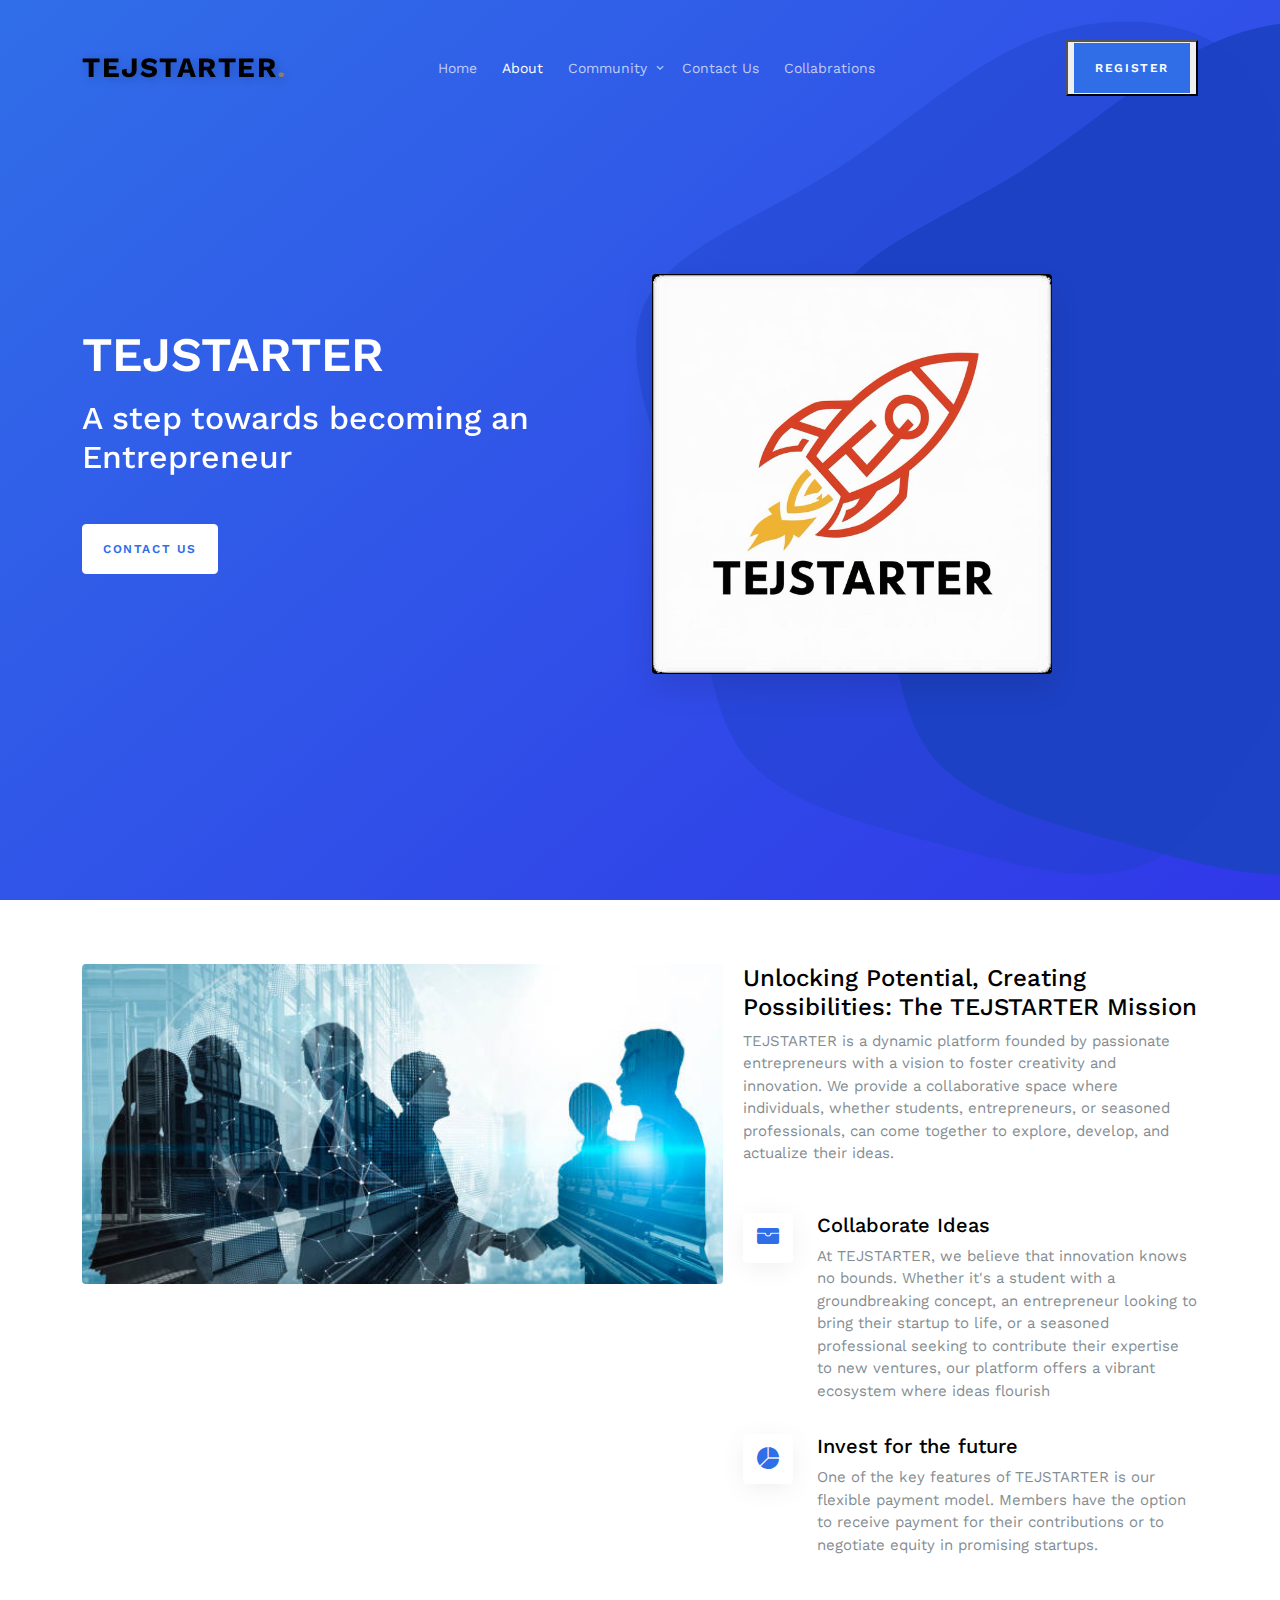
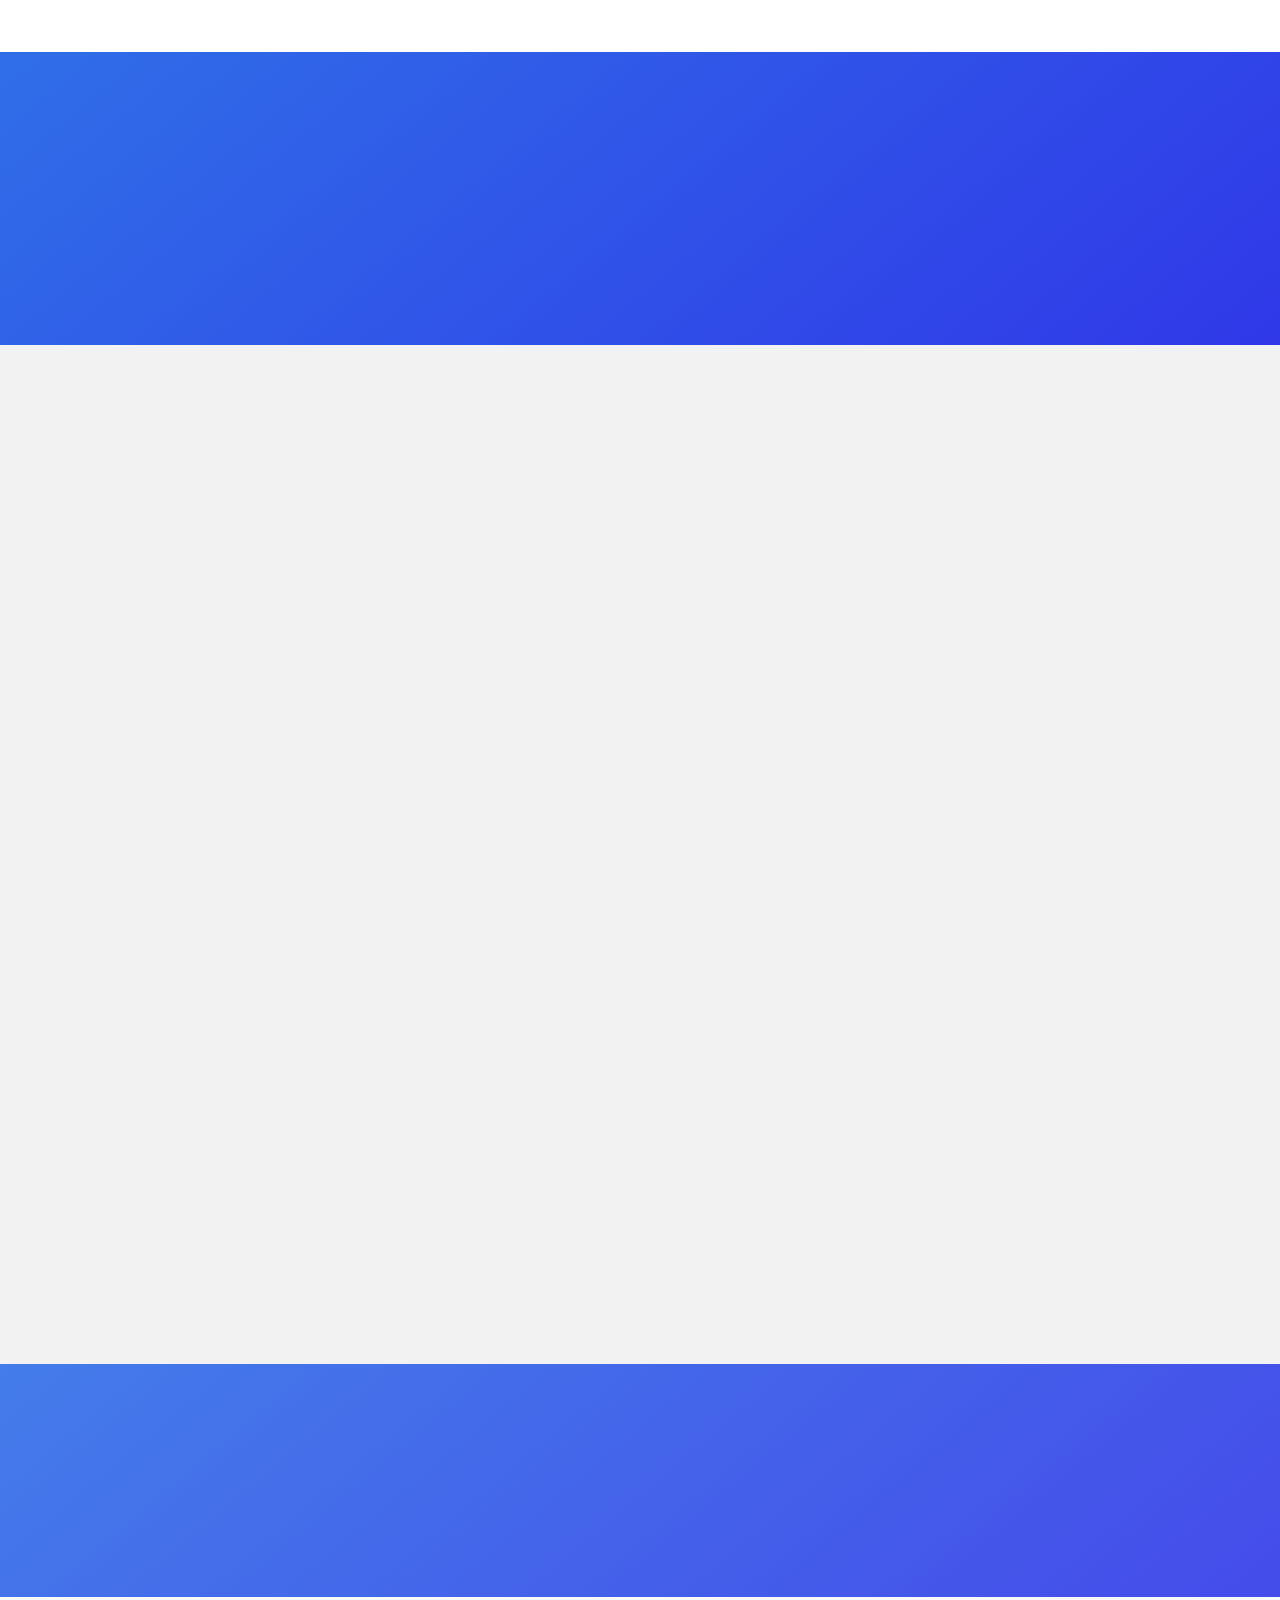
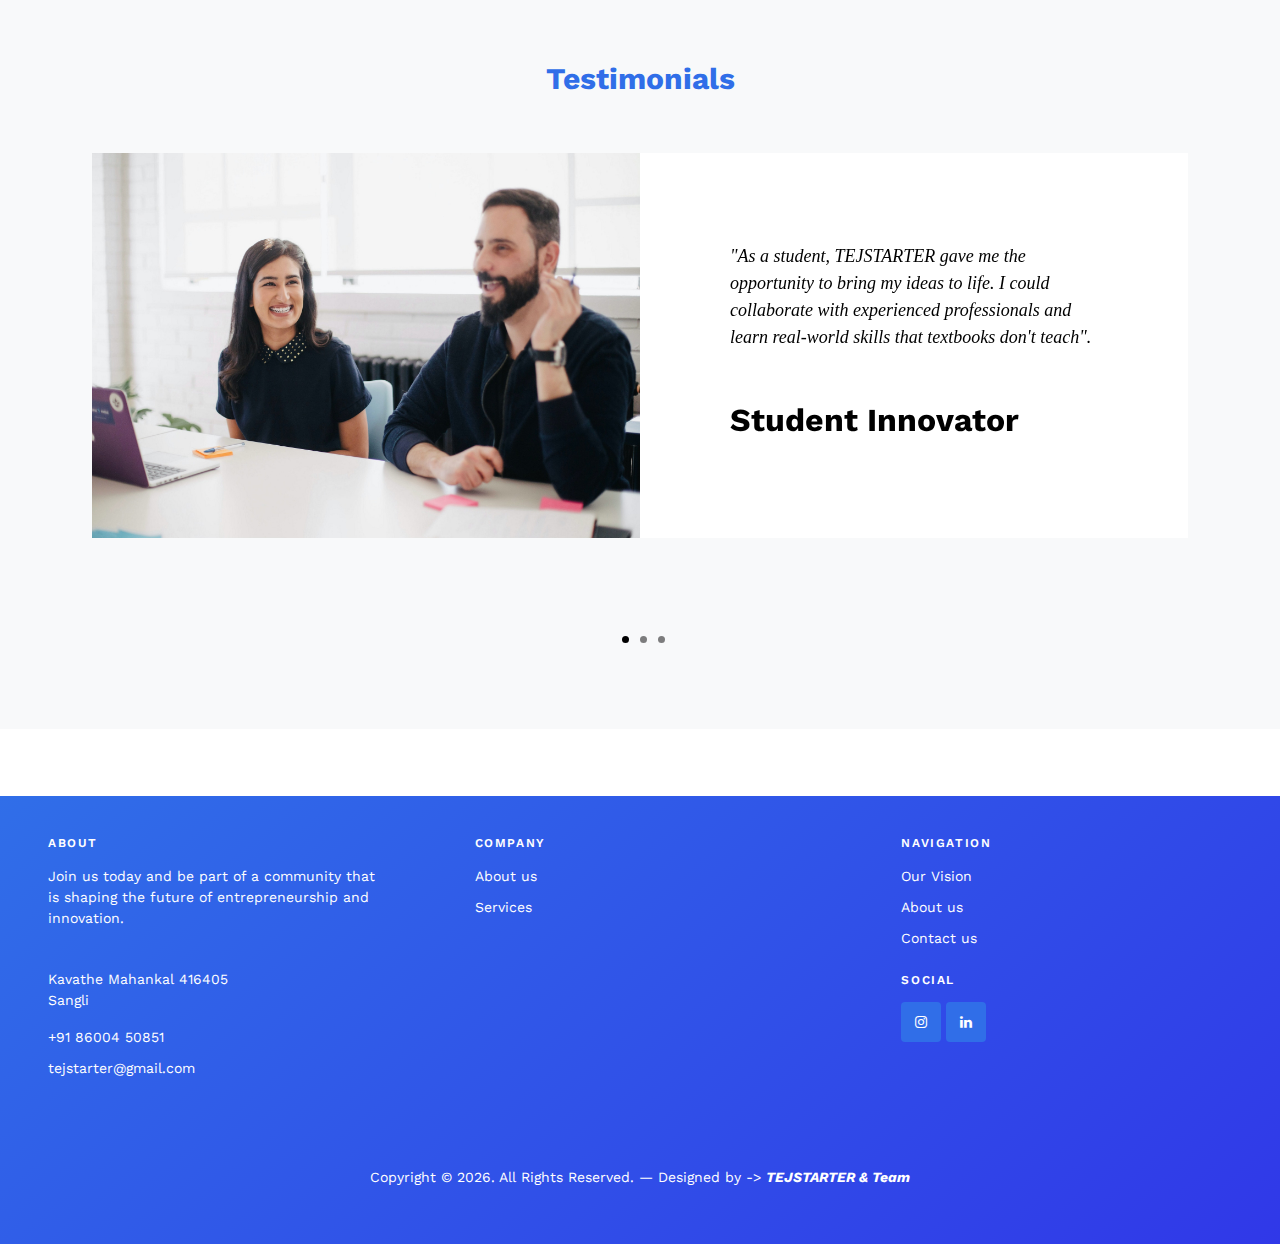
==== commit 43b70b24: "Add Firebase configuration and user data handling; implement Excel export functionality" ====
--- a/index.html
+++ b/index.html
@@ -99,16 +99,17 @@
                 >
                   <span></span>
                 </a>
-
-                
-
+                <!-- Registration Button -->
                 <button>
-                  <a style="border: #fff 2px ;"
+                  <a style="border: #fff 2px bg-white text-blue-600"
                     href="registration_page.html"
                     class="btn btn-primary rounded-0 d-none d-lg-inline-block"
                     >Register</a
-                  >
-                </button>
+                  >   
+                  <!-- <button class="bg-white text-blue-600 font-bold  border-2 border-white px-8 py-3 rounded-lg hover:bg-blue-600 hover:text-white transition duration-300 w-full sm:w-auto">
+                    <a href="registration_page.html">Register</a>
+                  </button>    -->
+  
               </div>
             </div>
           </div>
@@ -243,7 +244,7 @@
             data-aos-delay="100"
           >
             <div class="feature d-flex">
-              <img src="cross-country.png" width="95" height="95" />
+              <img src="cross-country.png" width="95" height="95" alt=""/>
               <div>
                 <h3>Cross-Disciplinary Collaboration</h3>
                 <br />
@@ -263,7 +264,7 @@
             data-aos-delay="200"
           >
             <div class="feature d-flex">
-              <img src="compensation.png" width="95" height="95" />
+              <img src="compensation.png" width="95" height="95" alt=""/>
               <div>
                 <h3>Flexible Compensation</h3>
                 <br />
@@ -294,7 +295,7 @@
         <div class="row">
           <div class="col-12 col-sm-6 col-md-6 col-lg-4" data-aos="fade-up">
             <div class="service text-center">
-              <img src="ecosystem.png" width="95" height="95" />
+              <img src="ecosystem.png" width="95" height="95" alt=""/>
               <br />
               <div>
                 <br />
@@ -314,7 +315,7 @@
             data-aos-delay="100"
           >
             <div class="service text-center">
-              <img src="resources.png" width="95" height="95" />
+              <img src="resources.png" width="95" height="95" alt=""/>
               <div>
                 <br />
                 <b><h3>Access to Resources</h3></b>
@@ -332,7 +333,7 @@
             data-aos-delay="200"
           >
             <div class="service text-center">
-              <img src="realworld.png" width="95" height="95" />
+              <img src="realworld.png" width="95" height="95" alt=""/>
               <div>
                 <br />
                 <b><h3>Real-World Learning</h3></b>
@@ -352,7 +353,7 @@
             data-aos-delay="100"
           >
             <div class="service text-center">
-              <img src="project.png" width="95" height="95" />
+              <img src="project.png" width="95" height="95" alt=""/>
               <div>
                 <br />
                 <b><h3>Diverse Project Opportunities</h3></b>
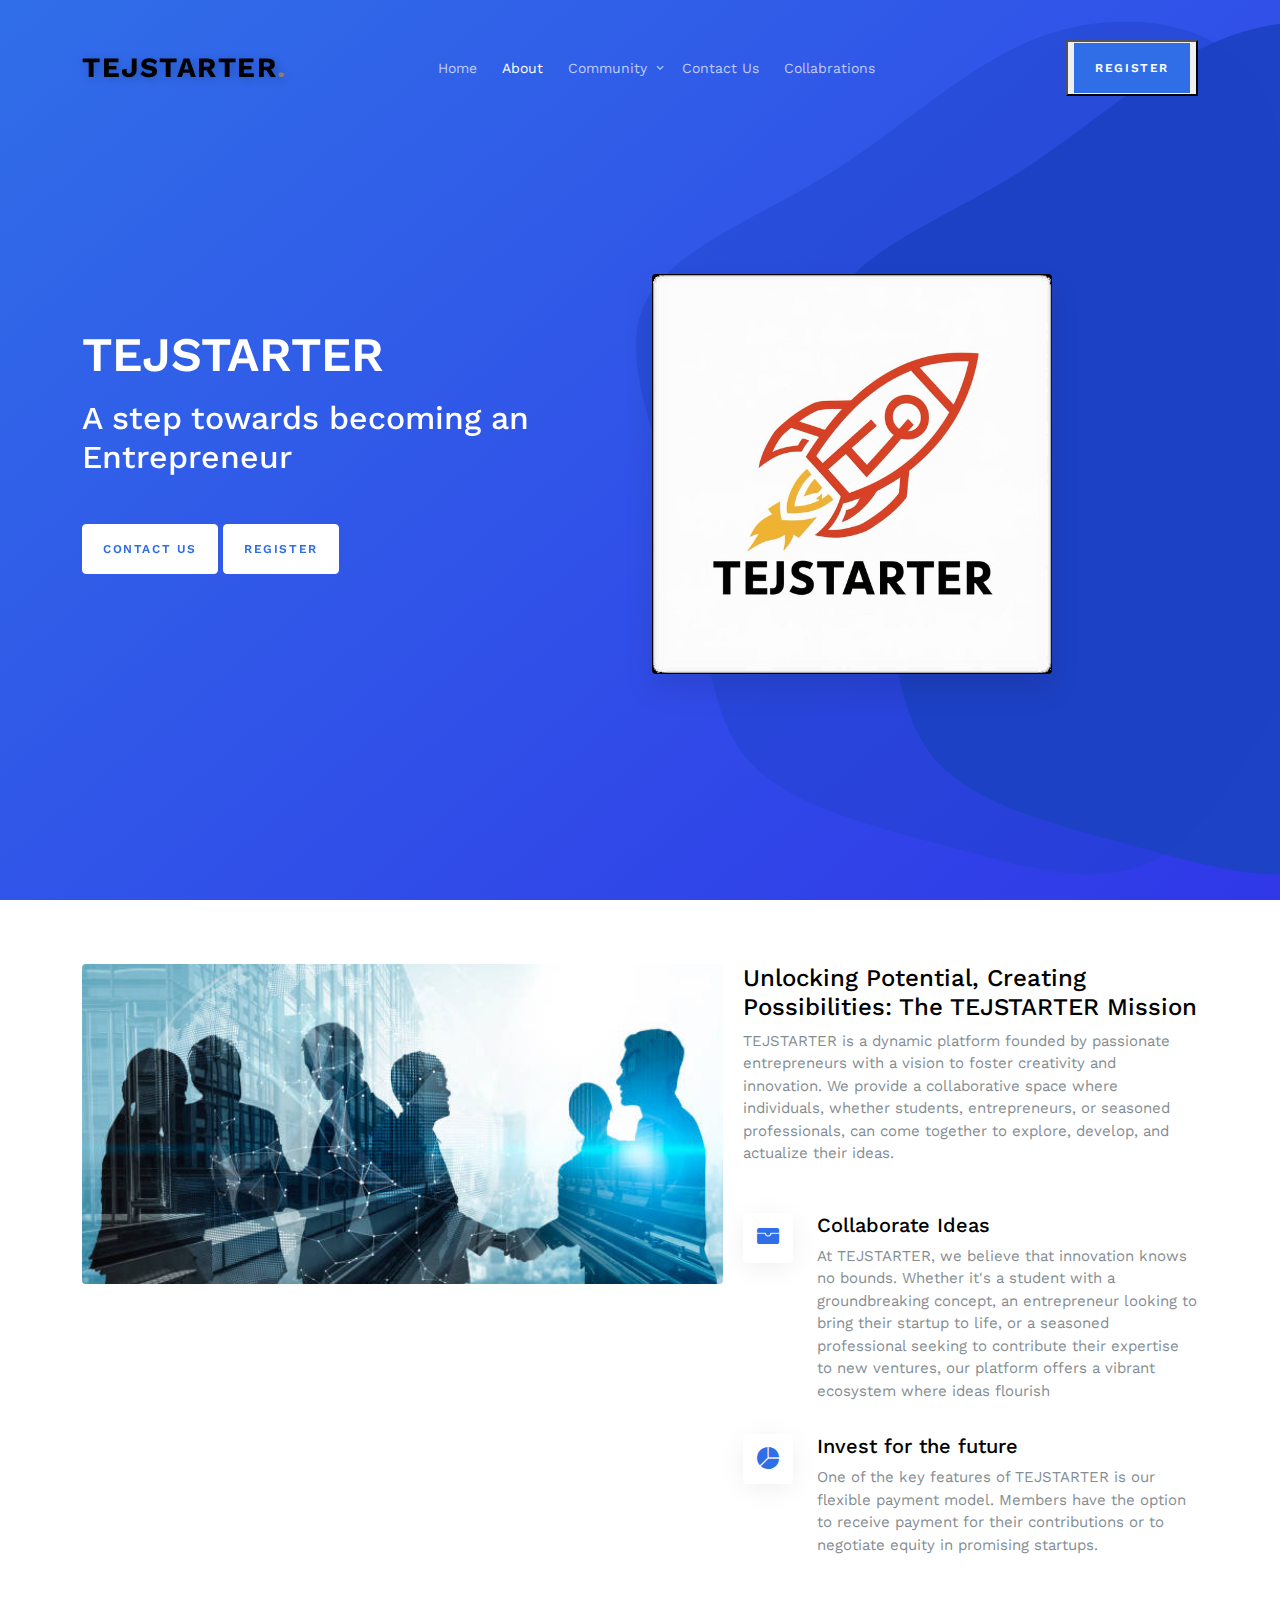
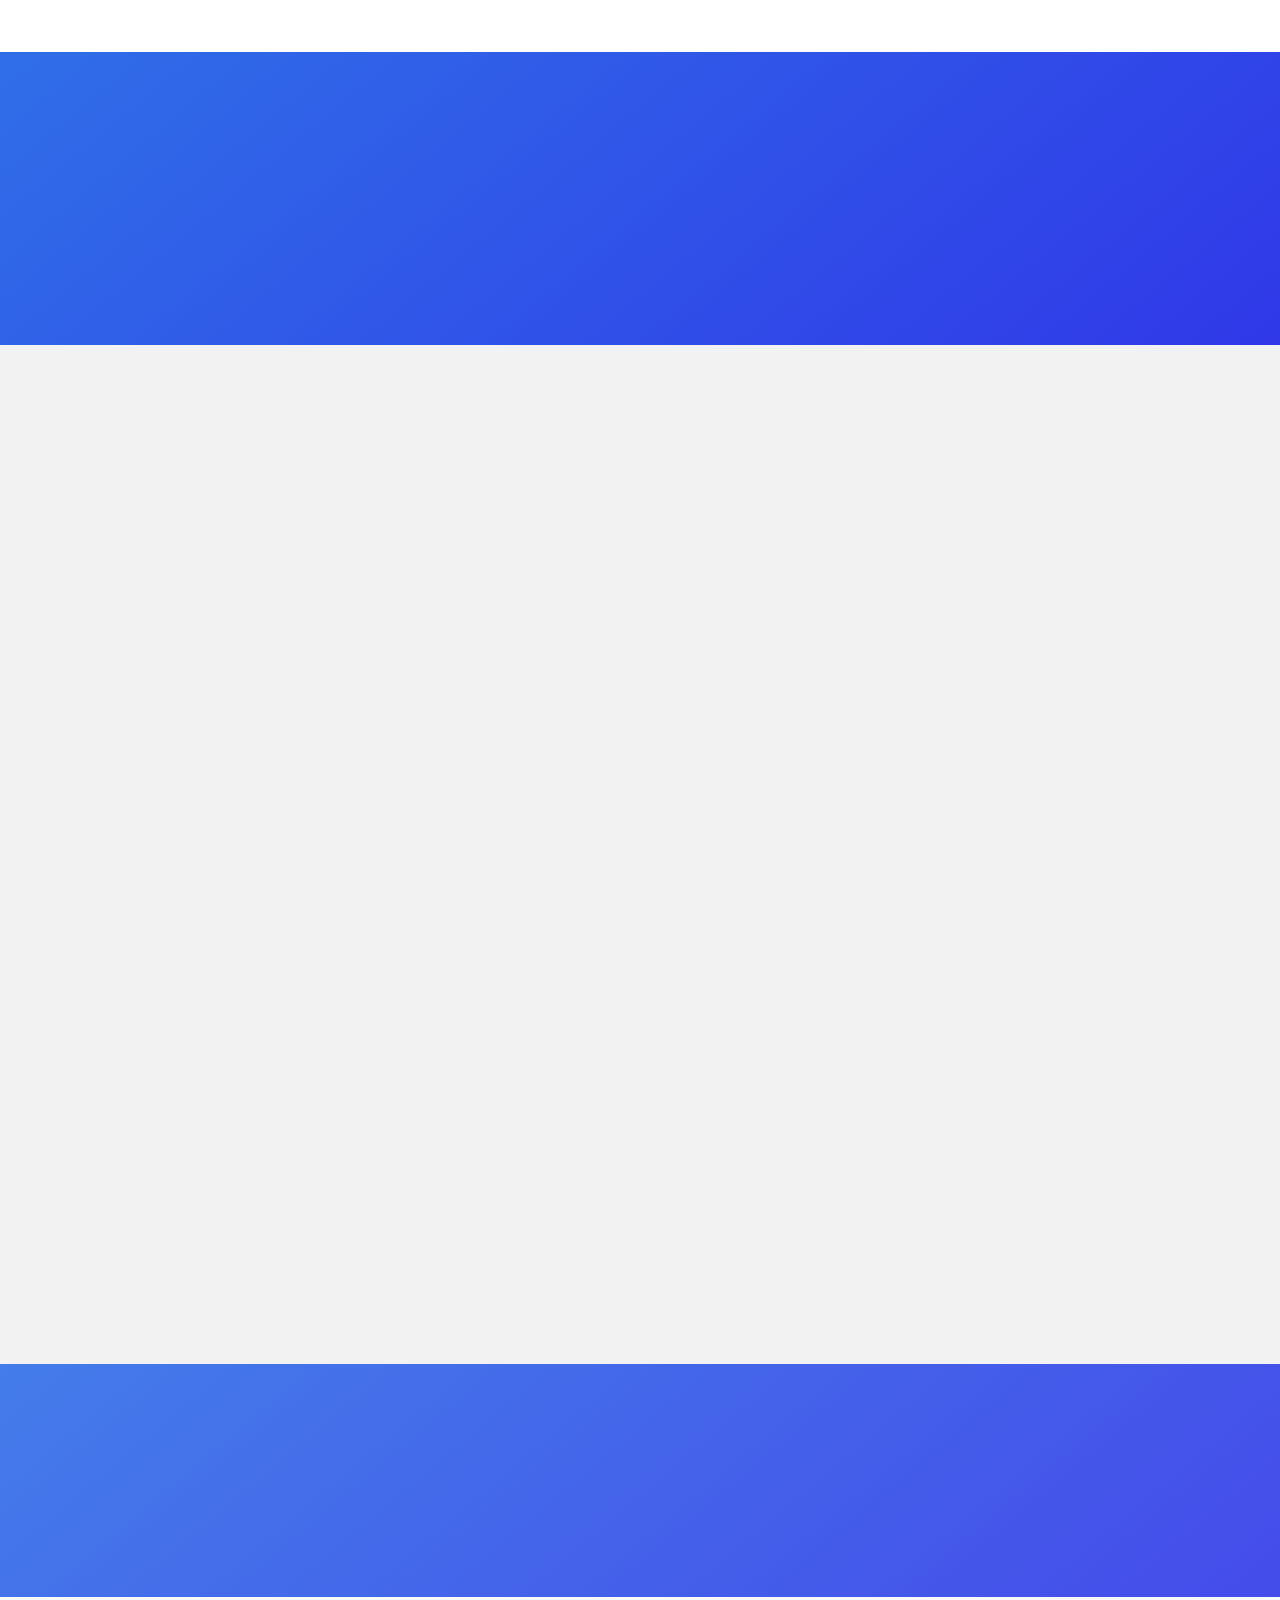
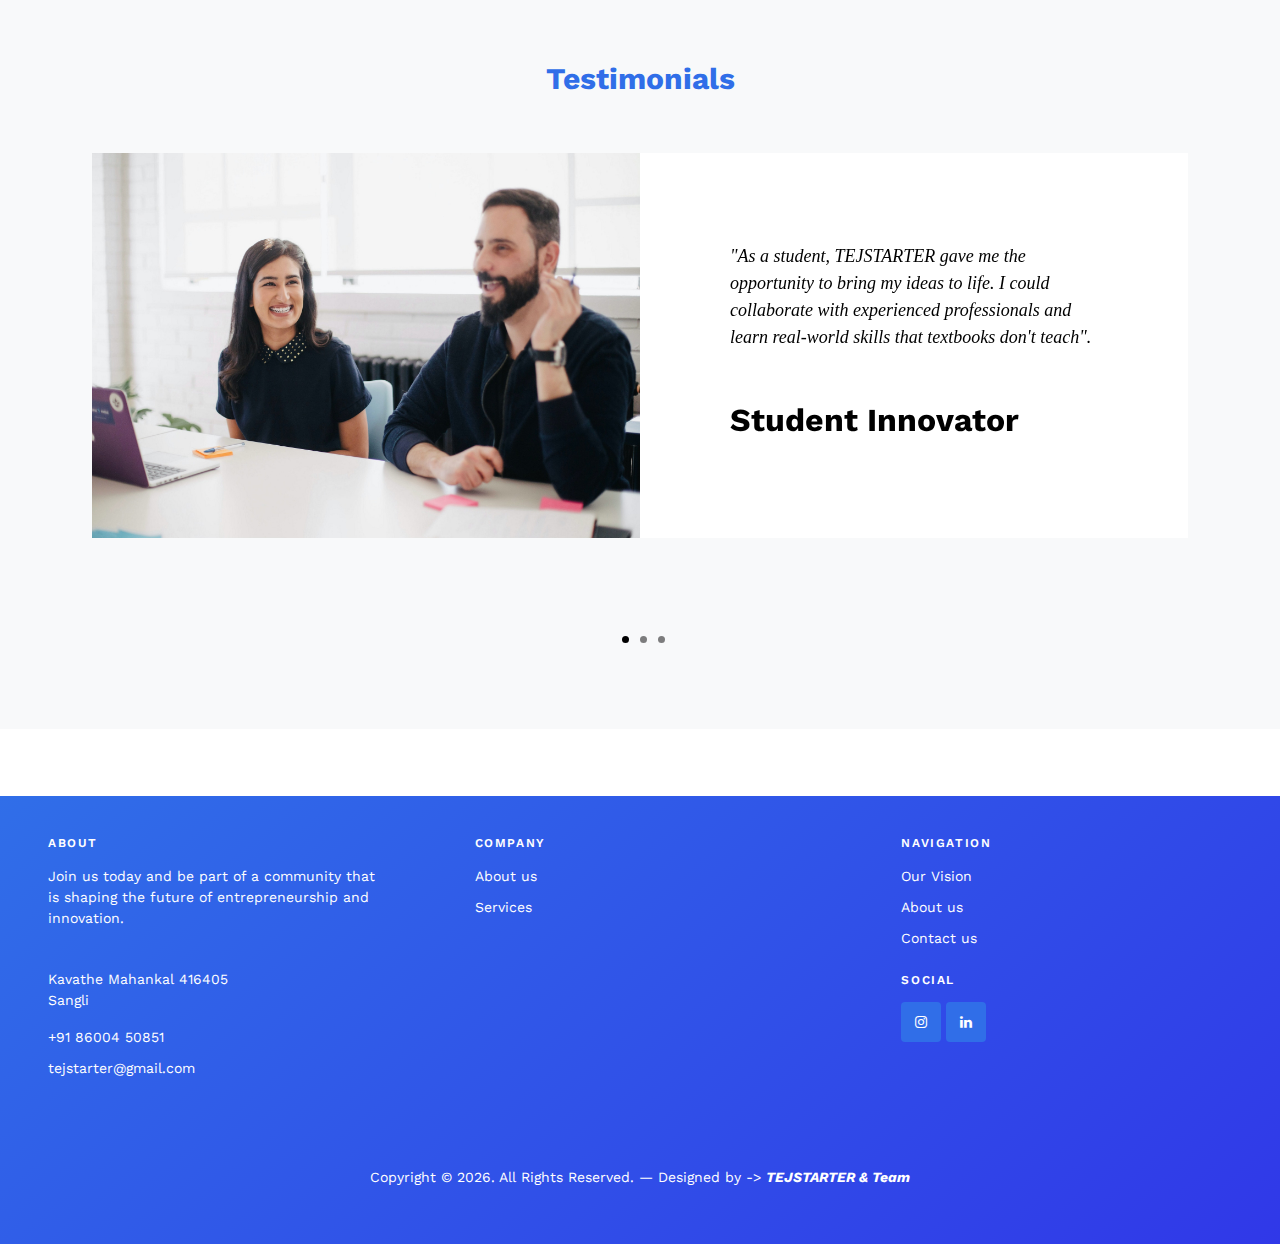
==== commit 16cda8b0: "Update registration button to use submit type and streamline registration link" ====
--- a/index.html
+++ b/index.html
@@ -100,16 +100,12 @@
                   <span></span>
                 </a>
                 <!-- Registration Button -->
-                <button>
+                <button type="submit" >
                   <a style="border: #fff 2px bg-white text-blue-600"
                     href="registration_page.html"
                     class="btn btn-primary rounded-0 d-none d-lg-inline-block"
-                    >Register</a
-                  >   
-                  <!-- <button class="bg-white text-blue-600 font-bold  border-2 border-white px-8 py-3 rounded-lg hover:bg-blue-600 hover:text-white transition duration-300 w-full sm:w-auto">
-                    <a href="registration_page.html">Register</a>
-                  </button>    -->
-  
+                    >Register</a>   
+                </button>
               </div>
             </div>
           </div>
@@ -135,6 +131,10 @@
             >
               <a href="contact.html" class="btn btn-outline-white-reverse me-8"
                 >Contact us</a
+              >
+
+              <a href="./registration_page.html" class="btn btn-outline-white-reverse me-8"
+                >Register</a
               >
             </div>
           </div>
